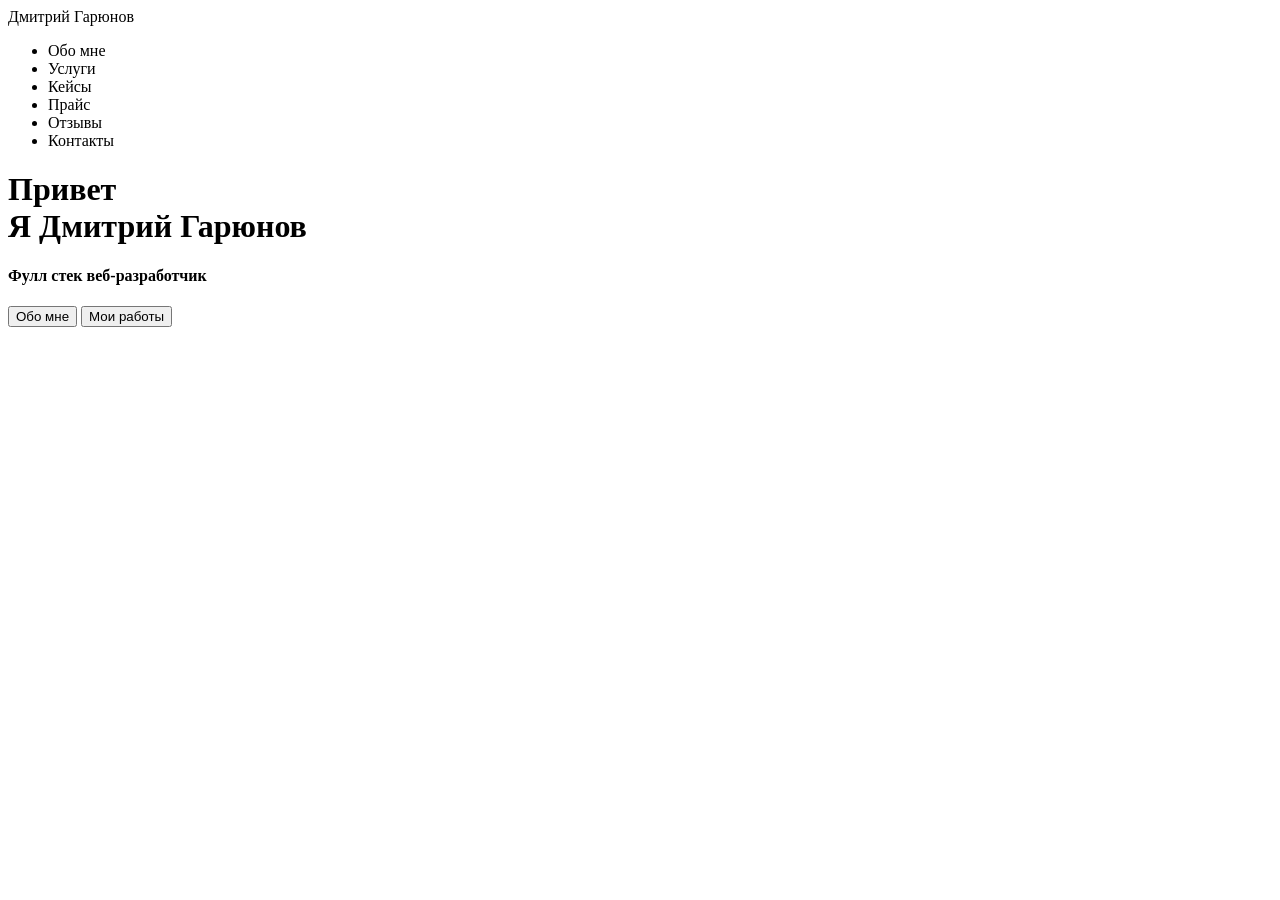
==== src/index.html @ 4cf5f54f "Загрузил проект" ====
<!DOCTYPE html>
<html lang="en">
<head>
	<meta charset="UTF-8">
	<meta name="viewport" content="width=device-width, initial-scale=1.0">
	<title>Дмитрий_Гарюнов</title>
</head>
<body>
	<header>
		<nav>
			<div class="logo">Дмитрий Гарюнов</div>
			<div class="menu">
				<ul>
					<li>Обо мне</li>
					<li>Услуги</li>
					<li>Кейсы</li>
					<li>Прайс</li>
					<li>Отзывы</li>
					<li>Контакты</li>

				</ul>
			</div>
		</nav>
	</header>
	<div class="main"><div class="title__container">
		<h1>Привет <br>Я Дмитрий Гарюнов</h1>
		<h4>Фулл стек веб-разработчик</h4>
		<input type="submit" value="Обо мне">
		<input type="submit" value="Мои работы">
	</div></div>




	<!-- <h1>Привет,мир!</h1>
	<h2>Привет,мир!</h2>
	<h3>Привет,мир!</h3>
	<h4>Привет,мир!</h4>
	<h5>Привет,мир!</h5>
	<h6>Привет,мир!</h6>

	<span>Привет,мир!</span>
	<span>Привет,мир!</span>

	<header>
		<nav></nav>
	</header>

	<footer></footer>

	<div></div>

	<p>Lorem ipsum dolor sit, amet consectetur adipisicing, elit. Deserunt obcaecati, reprehenderit! Quia blanditiis enim at harum ea nesciunt nemo! Odit!</p>

	<ul>
		<li>Элемент</li>
		<li>Элемент</li>
		<li>Элемент</li>
	</ul>

	<ol>
		<li>Элемент</li>
		<li>Элемент</li>
		<li>Элемент</li>
	</ol>

	<span>Lorem <b>ipsum</b> <em>dolor</em> <big>sit</big> amet, <small>consectetur</small> adipisicing, elit. <br>Ab, explicabo?</span>

	<a href="https://google.ru" target="blank">Ссылка</a>

	<img src="https://www.google.ru/logos/doodles/2021/galina-vishnevskayas-95th-birthday-6753651837109118.2-l.webp" alt="Изображение google">

	<table border="1" width="100%">
		<tr>
			<th>Значение 1</th>
			<th>Значение 2</th>
		</tr>
		<tr></tr>
		<tr></tr>
		<tr></tr>

	</table>
 -->
</body>
</html>
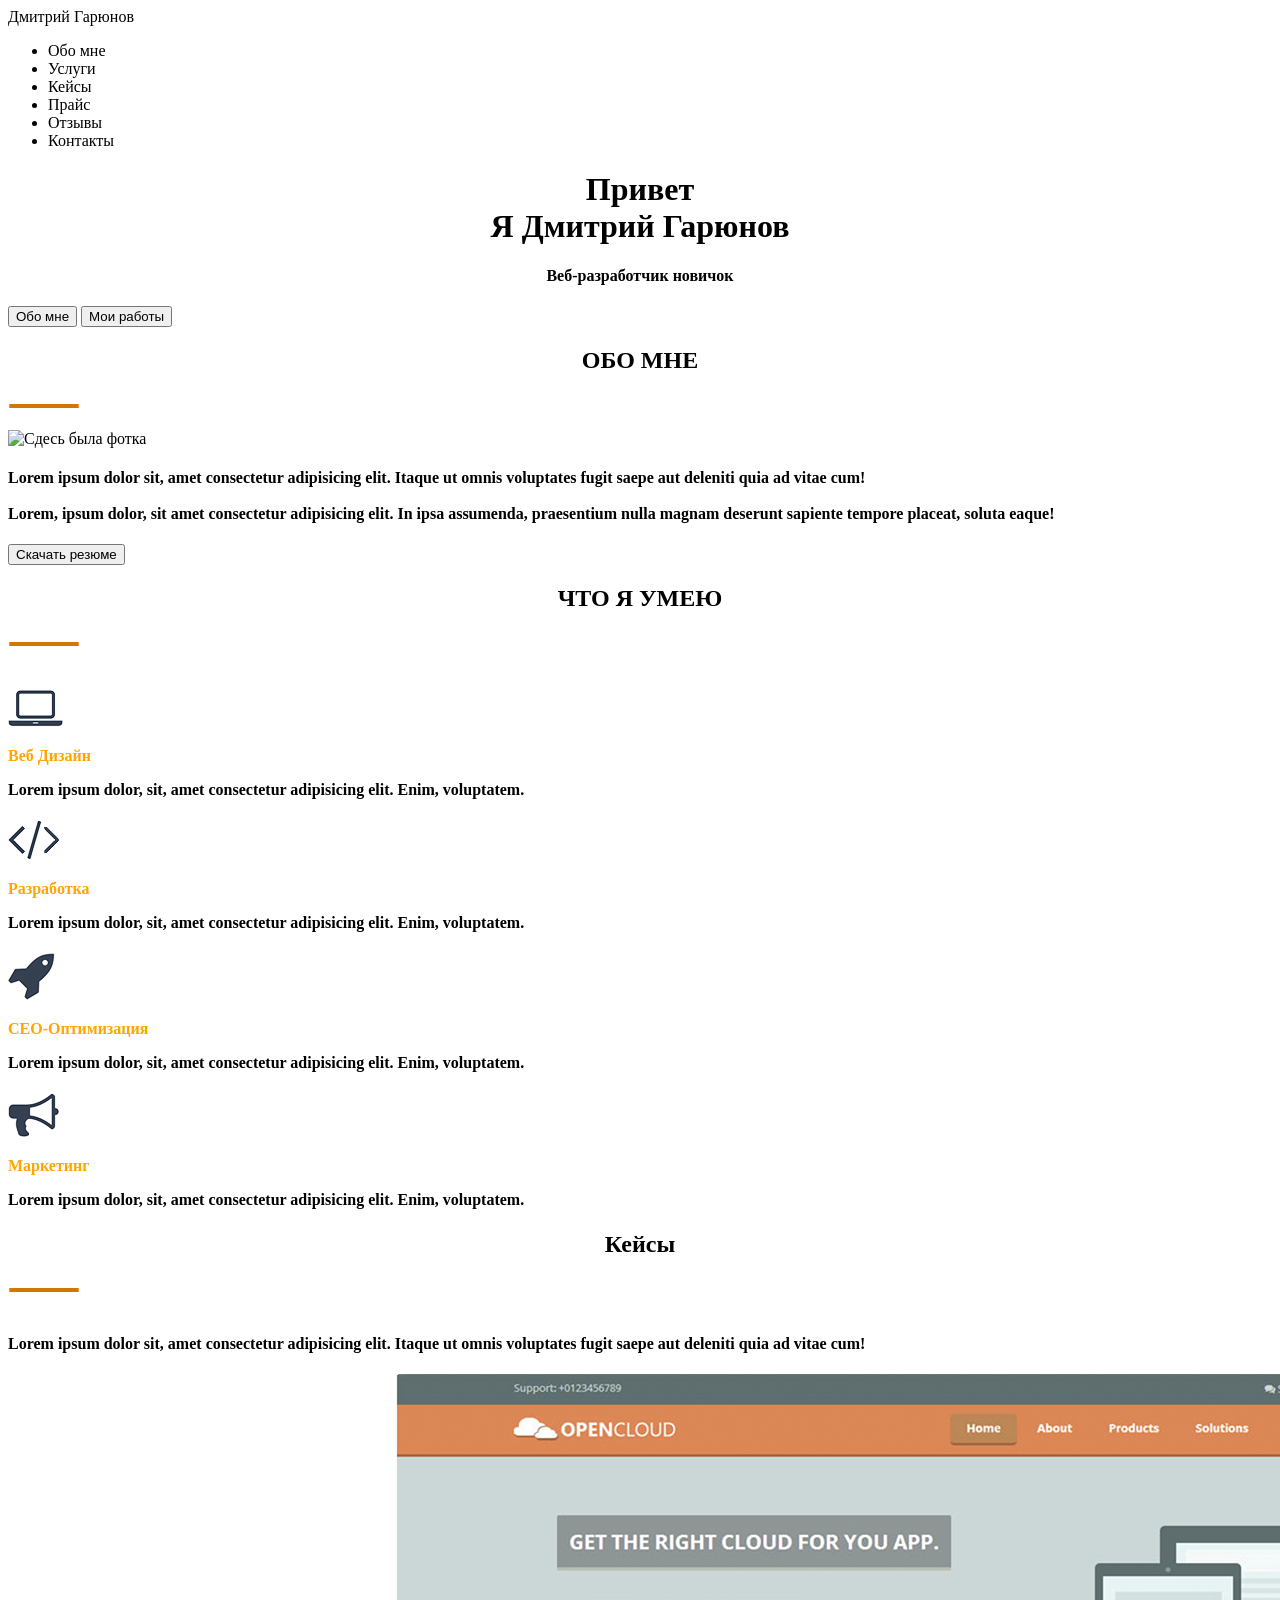
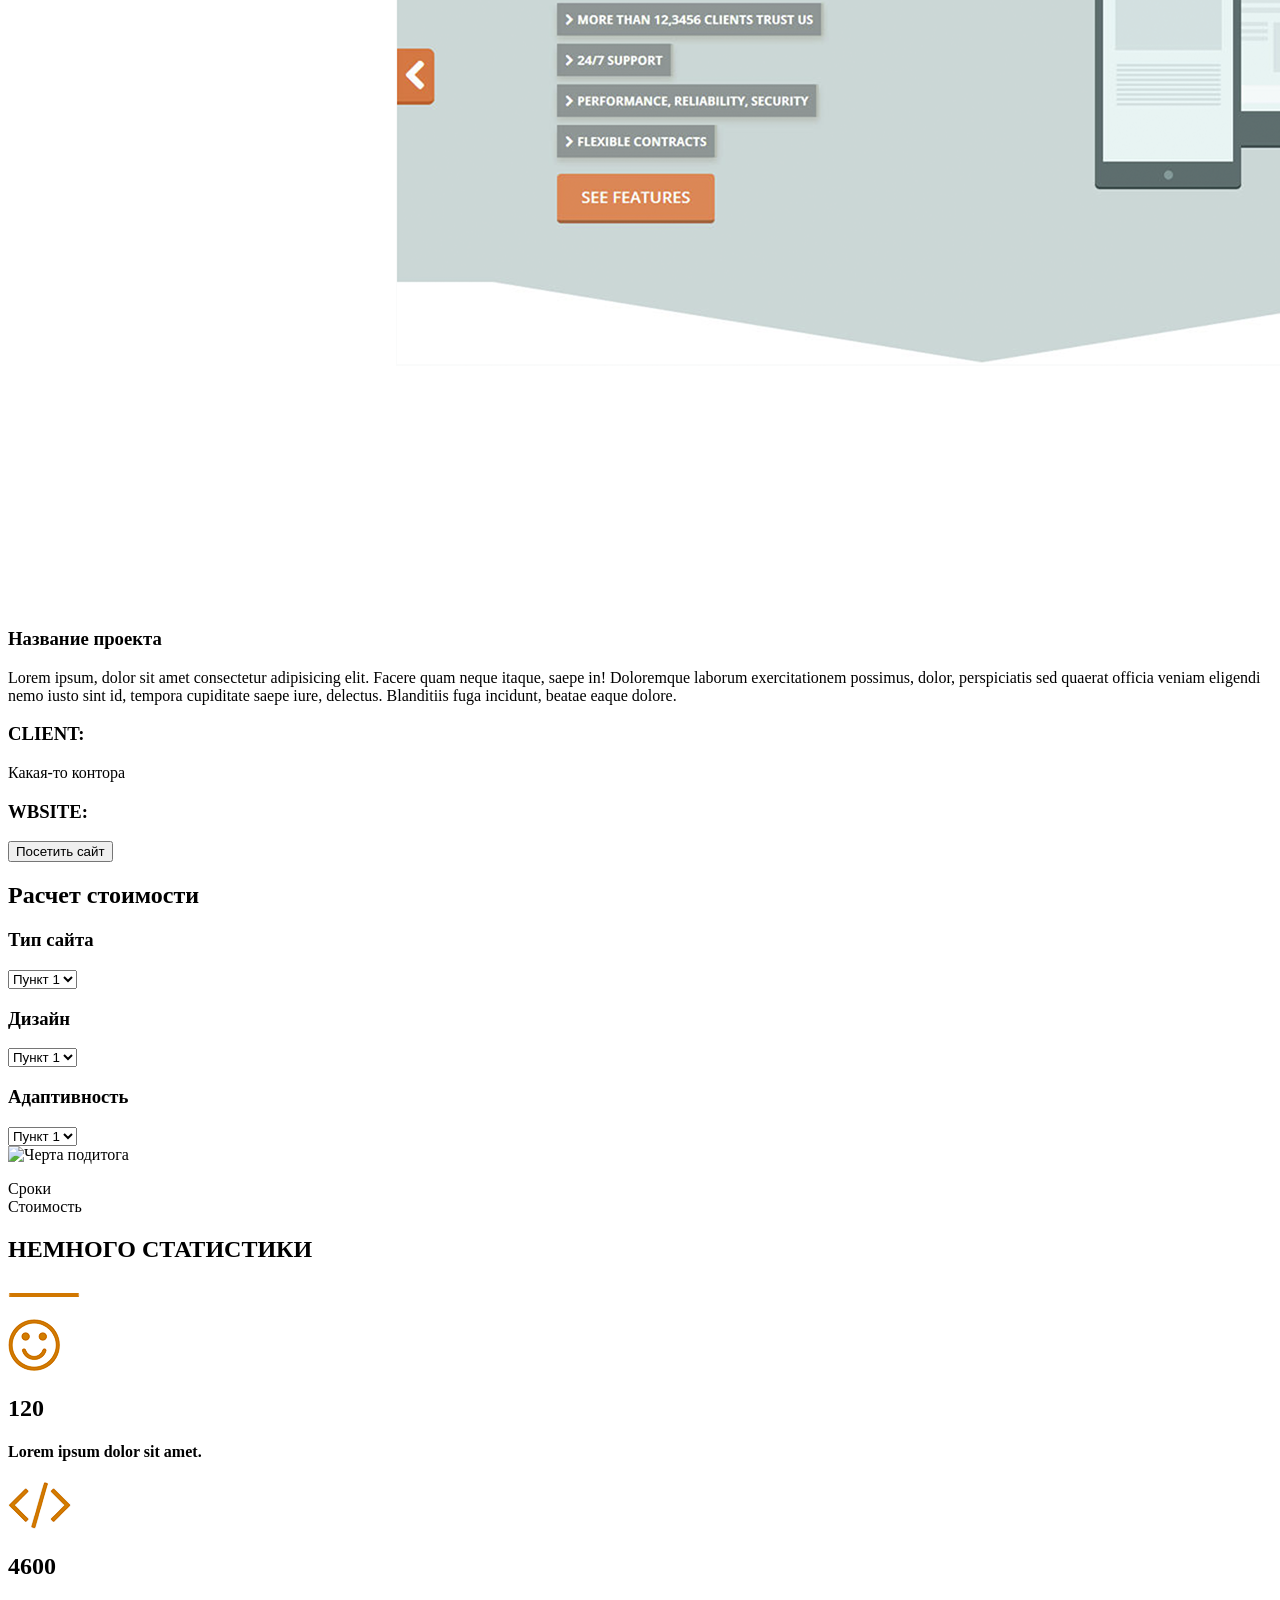
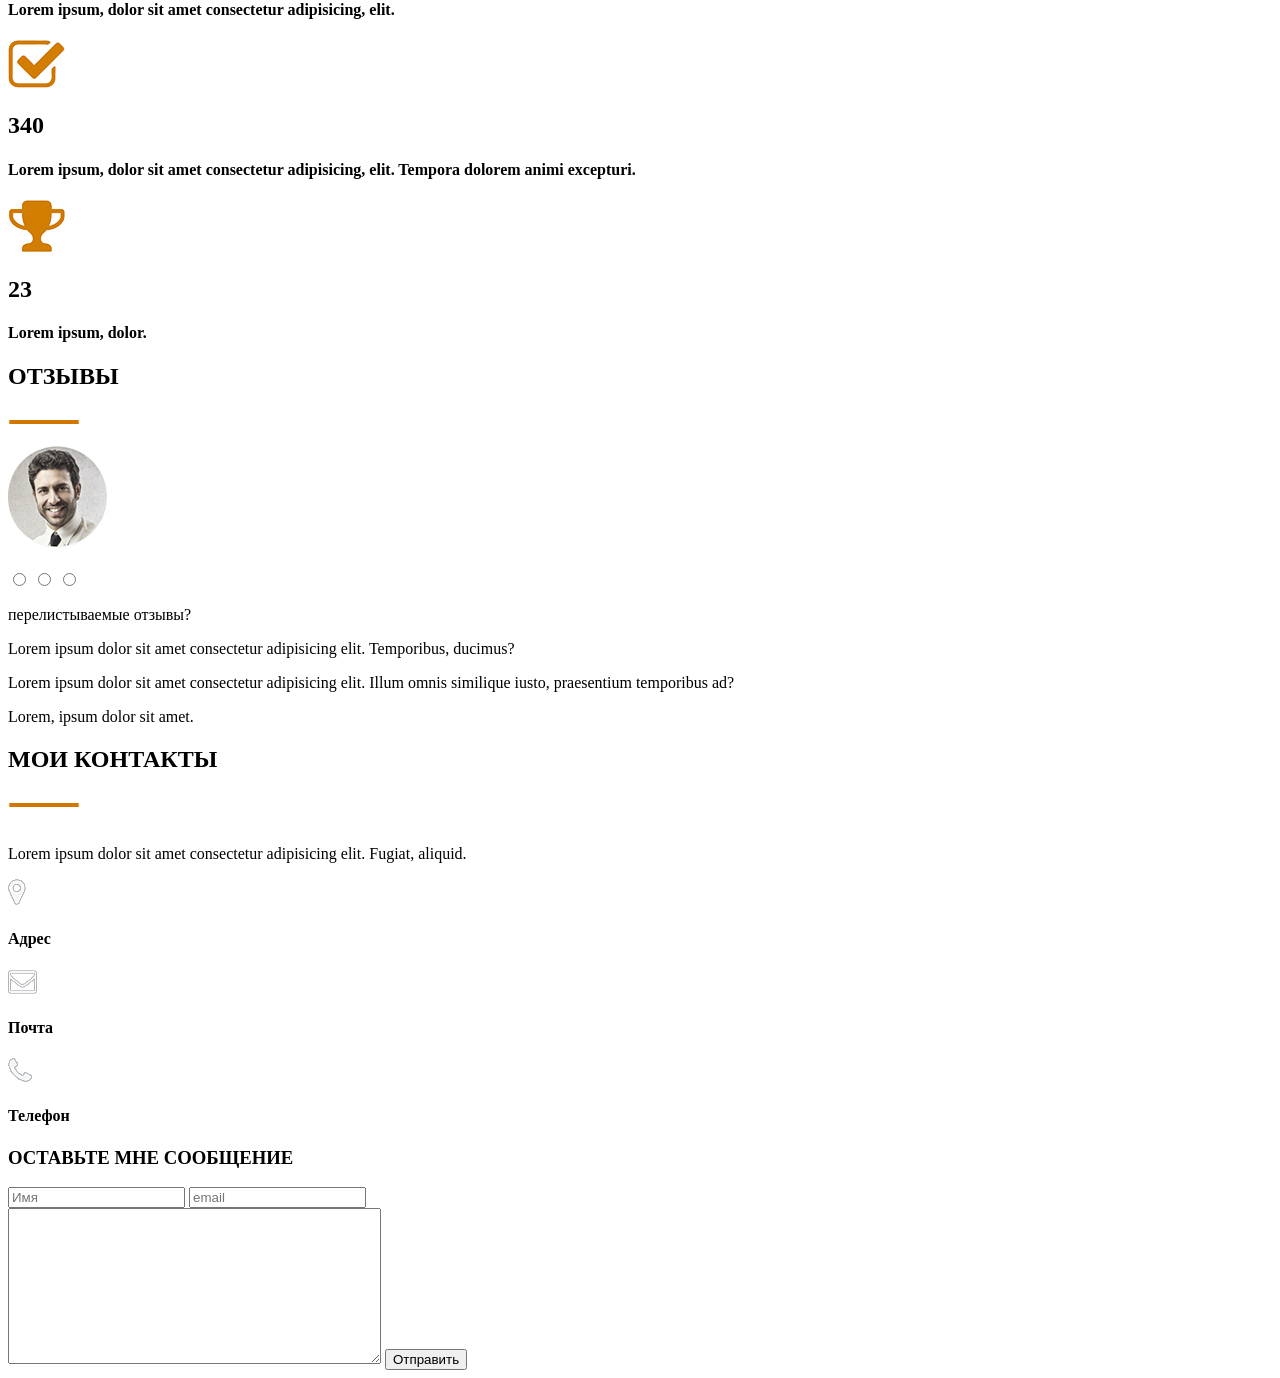
==== commit 2bef6f8b: "Добавил изображений Домашнее на проверку и работу над ошибками" ====
--- a/src/index.html
+++ b/src/index.html
@@ -4,8 +4,10 @@
 	<meta charset="UTF-8">
 	<meta name="viewport" content="width=device-width, initial-scale=1.0">
 	<title>Дмитрий_Гарюнов</title>
+
 </head>
 <body>
+
 	<header>
 		<nav>
 			<div class="logo">Дмитрий Гарюнов</div>
@@ -22,12 +24,139 @@
 			</div>
 		</nav>
 	</header>
-	<div class="main"><div class="title__container">
-		<h1>Привет <br>Я Дмитрий Гарюнов</h1>
-		<h4>Фулл стек веб-разработчик</h4>
+	<div class="main">
+		<div class="title__container">
+		<h1 align="center">Привет <br>Я Дмитрий Гарюнов</h1>
+		<h4 align="center">Веб-разработчик новичок</h4>
 		<input type="submit" value="Обо мне">
 		<input type="submit" value="Мои работы">
-	</div></div>
+		</div>
+	</div>
+		<div class="title__container">
+			<h2 align="center">ОБО МНЕ</h2>
+			<img src="img/Черта заголовка.png" alt="Черта заголовка была тут"><br><br>
+			<img src="https://lh3.googleusercontent.com/a-/AOh14Gib2hvYriZHEkrtSIHoOWxxLqS1s-O77g47edwD=s360-p-rw-no" alt="Сдесь была фотка"><br>
+			<h4>Lorem ipsum dolor sit, amet consectetur adipisicing elit. Itaque ut omnis voluptates fugit saepe aut deleniti quia ad vitae cum!<br><br>Lorem, ipsum dolor, sit amet consectetur adipisicing elit. In ipsa assumenda, praesentium nulla magnam deserunt sapiente tempore placeat, soluta eaque!</h4>
+			<input type="submit" value="Скачать резюме">
+		</div>
+		<div class="title__container">
+			<h2 align="center">ЧТО Я УМЕЮ</h2>
+			<img src="img/Черта заголовка.png" alt="Черта заголовка была тут"><br><br>
+			<h4><img src="img/ноут.png" alt="иконка ноута"><br>
+				<p style="color:orange">Веб Дизайн</p>
+				Lorem ipsum dolor, sit, amet consectetur adipisicing elit. Enim, voluptatem.
+			</h4>
+			<h4><img src="img/знак.png" alt="иконка знака"><br>
+				<p style="color:orange">Разработка</p>
+				Lorem ipsum dolor, sit, amet consectetur adipisicing elit. Enim, voluptatem.
+			</h4>
+			<h4><img src="img/ракета.png" alt="иконка ракеты"><br>
+				<p style="color:orange">СЕО-Оптимизация</p>
+				Lorem ipsum dolor, sit, amet consectetur adipisicing elit. Enim, voluptatem.
+			</h4>
+			<h4><img src="img/граммофон.png" alt="иконка граммофона"><br>
+				<p style="color:orange">Маркетинг</p>
+				Lorem ipsum dolor, sit, amet consectetur adipisicing elit. Enim, voluptatem.
+			</h4>
+		</div>
+		<div class="title__container">
+			<h2 align="center">Кейсы</h2>
+			<img src="img/Черта заголовка.png" alt="Черта заголовка была тут"><br><br>
+			<h4>Lorem ipsum dolor sit, amet consectetur adipisicing elit. Itaque ut omnis voluptates fugit saepe aut deleniti quia ad vitae cum!</h4>
+			<img src="img/фотка биг.png" alt="Сдесь была фотка">
+			<h3>Название проекта</h3>
+			<p>Lorem ipsum, dolor sit amet consectetur adipisicing elit. Facere quam neque itaque, saepe in! Doloremque laborum exercitationem possimus, dolor, perspiciatis sed quaerat officia veniam eligendi nemo iusto sint id, tempora cupiditate saepe iure, delectus. Blanditiis fuga incidunt, beatae eaque dolore.</p>
+			<h3>CLIENT:</h3>
+			<p>Какая-то контора</p>
+			<h3>WBSITE:</h3>
+			<a href="http://www.somedomain.com" target="_blank"><input type="submit" value="Посетить сайт"></a><br>
+		</div>
+			<div class="price"><h2>Расчет стоимости</h2>
+				<div class="type">
+					<h3>Тип сайта</h3>
+					<select name="list1" id="list">
+						<option value="opt1">Пункт 1</option>
+						<option value="opt2">Пункт 2</option>
+						<option value="opt3">Пункт 3</option>
+						<option value="opt4">Пункт 4</option>
+					</select></div>
+				<div class="design">
+					<h3>Дизайн</h3>
+					<select name="list2" id="list">
+						<option value="opt1">Пункт 1</option>
+						<option value="opt2">Пункт 2</option>
+						<option value="opt3">Пункт 3</option>
+						<option value="opt4">Пункт 4</option>
+					</select></div>
+				<div class="adaptive">
+					<h3>Адаптивность</h3>
+					<select name="list3" id="list">
+						<option value="opt1">Пункт 1</option>
+						<option value="opt2">Пункт 2</option>
+						<option value="opt3">Пункт 3</option>
+						<option value="opt4">Пункт 4</option>
+					</select></div>
+			</div>
+					<img src="img/Линия подитога.png" alt="Черта подитога"><br>
+				<div class="total"><p>Сроки<br>Стоимость</p></div>
+			<div class="statistics"><h2>НЕМНОГО СТАТИСТИКИ</h2>
+				<img src="img/Черта заголовка.png" alt="Черта заголовка была тут"><br><br>
+				<div class="statistics-container">
+					<img src="img/смайл.png" alt="иконка смайл"><br>
+					<h2>120</h2>
+					<h4>Lorem ipsum dolor sit amet.</h4>
+			
+					<img src="img/скобки.png" alt="иконка скобки"><br>
+					<h2>4600</h2>
+					<h4>Lorem ipsum, dolor sit amet consectetur adipisicing, elit.</h4>
+			
+					<img src="img/галочка.png" alt="иконка галочка"><br>
+					<h2>340</h2>
+					<h4>Lorem ipsum, dolor sit amet consectetur adipisicing, elit. Tempora dolorem animi excepturi.</h4>
+			
+					<img src="img/кубок.png" alt="иконка кубок"><br>
+					<h2>23</h2>
+					<h4>Lorem ipsum, dolor.</h4>
+				</div>
+			</div>
+			<div class="reviews"><h2>ОТЗЫВЫ</h2>
+				<img src="img/Черта заголовка.png" alt="Черта заголовка была тут"><br><br>
+				<img src="img/фотка2.png" alt="фотка сюда"><br><br>
+				<div class="reviews-container">
+					
+					<input type="radio" name="reviews" id="1">
+					<input type="radio" name="reviews" id="2">
+					<input type="radio" name="reviews" id="3">
+					<P>перелистываемые отзывы?</P>
+					<p id="1">Lorem ipsum dolor sit amet consectetur adipisicing elit. Temporibus, ducimus?</p>
+					<p id="2">Lorem ipsum dolor sit amet consectetur adipisicing elit. Illum omnis similique iusto, praesentium temporibus ad?</p>
+					<p id="3">Lorem, ipsum dolor sit amet.</p>
+				</div>
+			</div>
+			<div class="contacts"><h2>МОИ КОНТАКТЫ</h2>
+				<img src="img/Черта заголовка.png" alt="Черта заголовка была тут"><br><br>
+				<p>Lorem ipsum dolor sit amet consectetur adipisicing elit. Fugiat, aliquid.</p>
+				<div class="contacts-container">
+					<img src="img/гео.png" alt="иконка гео"><br>
+					<h4>Адрес</h4>
+			
+					<img src="img/конверт.png" alt="иконка конверт"><br>
+					<h4>Почта</h4>
+			
+					<img src="img/труба.png" alt="иконка труба"><br>
+					<h4>Телефон</h4>
+				</div>
+				<div class="contacts-message"><h3>ОСТАВЬТЕ МНЕ СООБЩЕНИЕ</h3>
+					<input type="text" name="name" value="" placeholder="Имя">
+					<input type="text" name="email" value="" placeholder="email"><br>
+					<textarea name="message" id="1" cols="44" rows="10">
+					</textarea>
+					<input type="reset" value="Отправить">
+				</div>
+			</div>
+		
+	
+
 
 
 
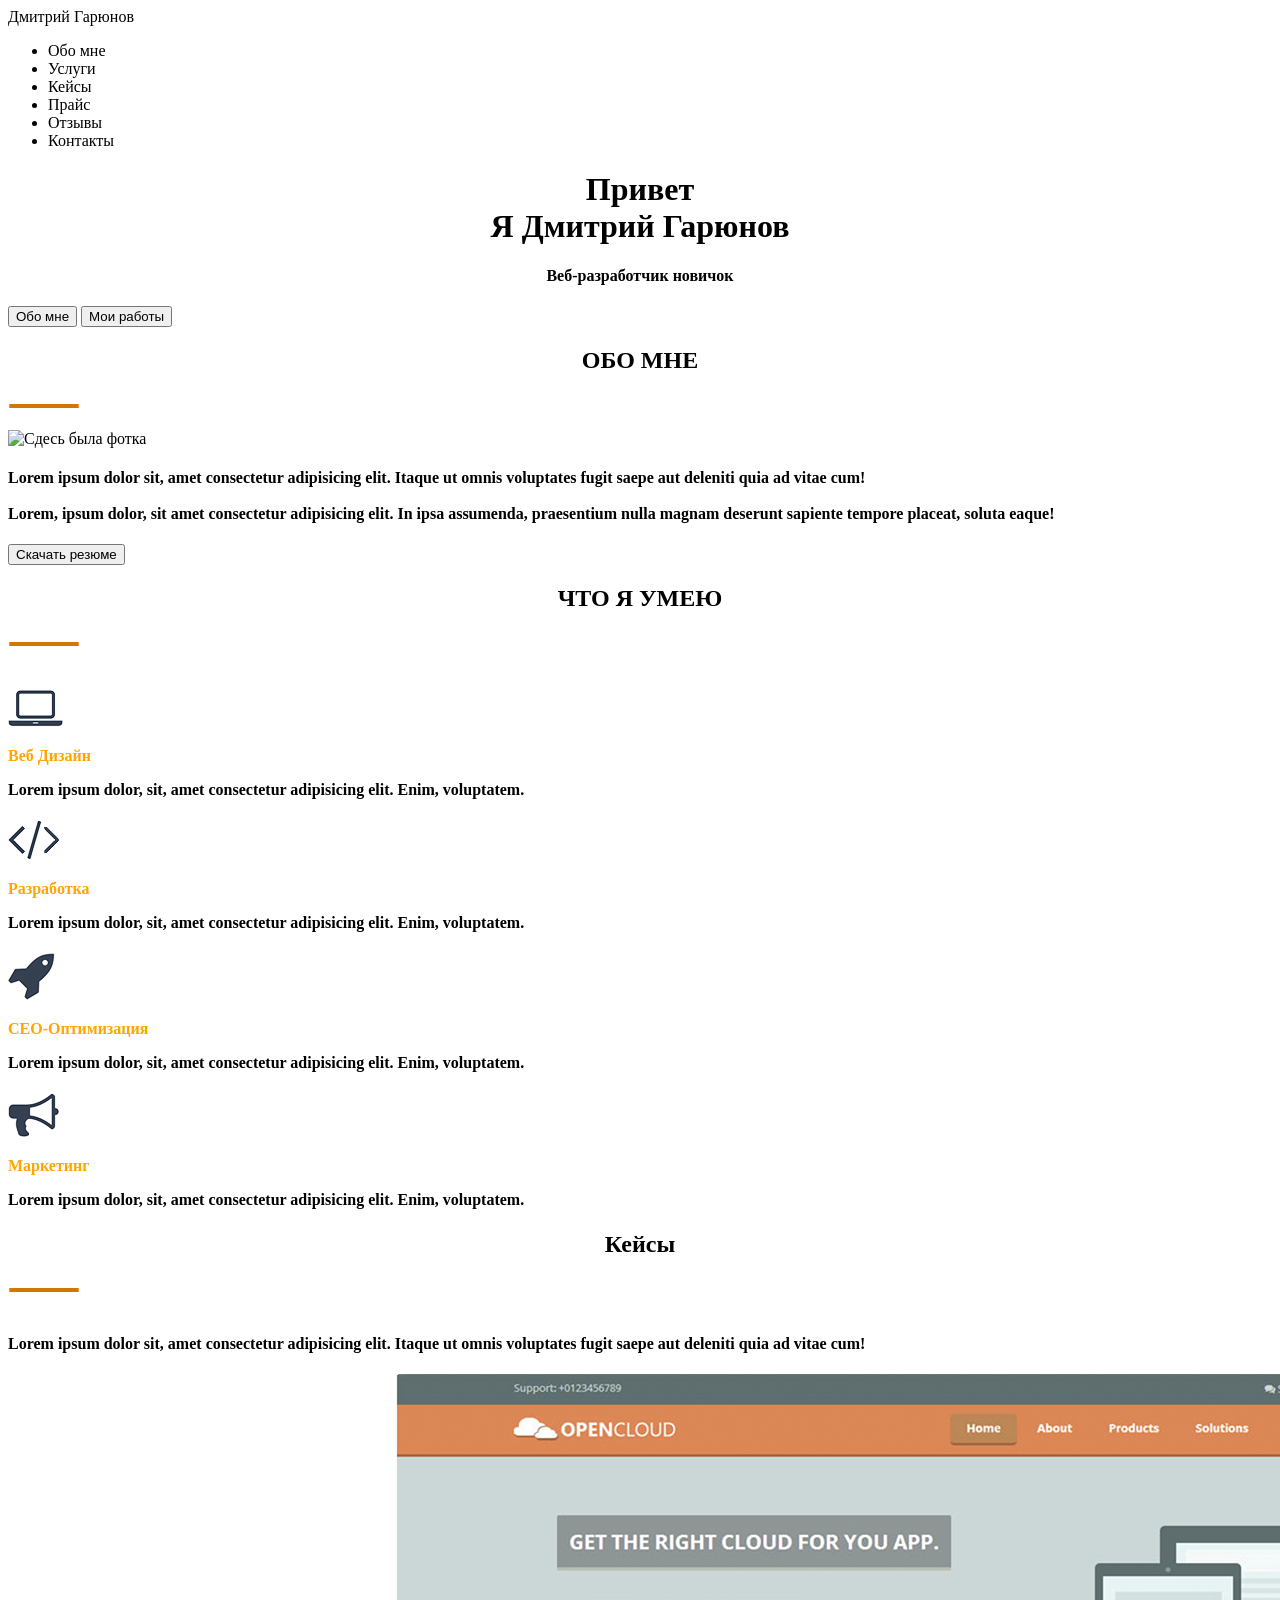
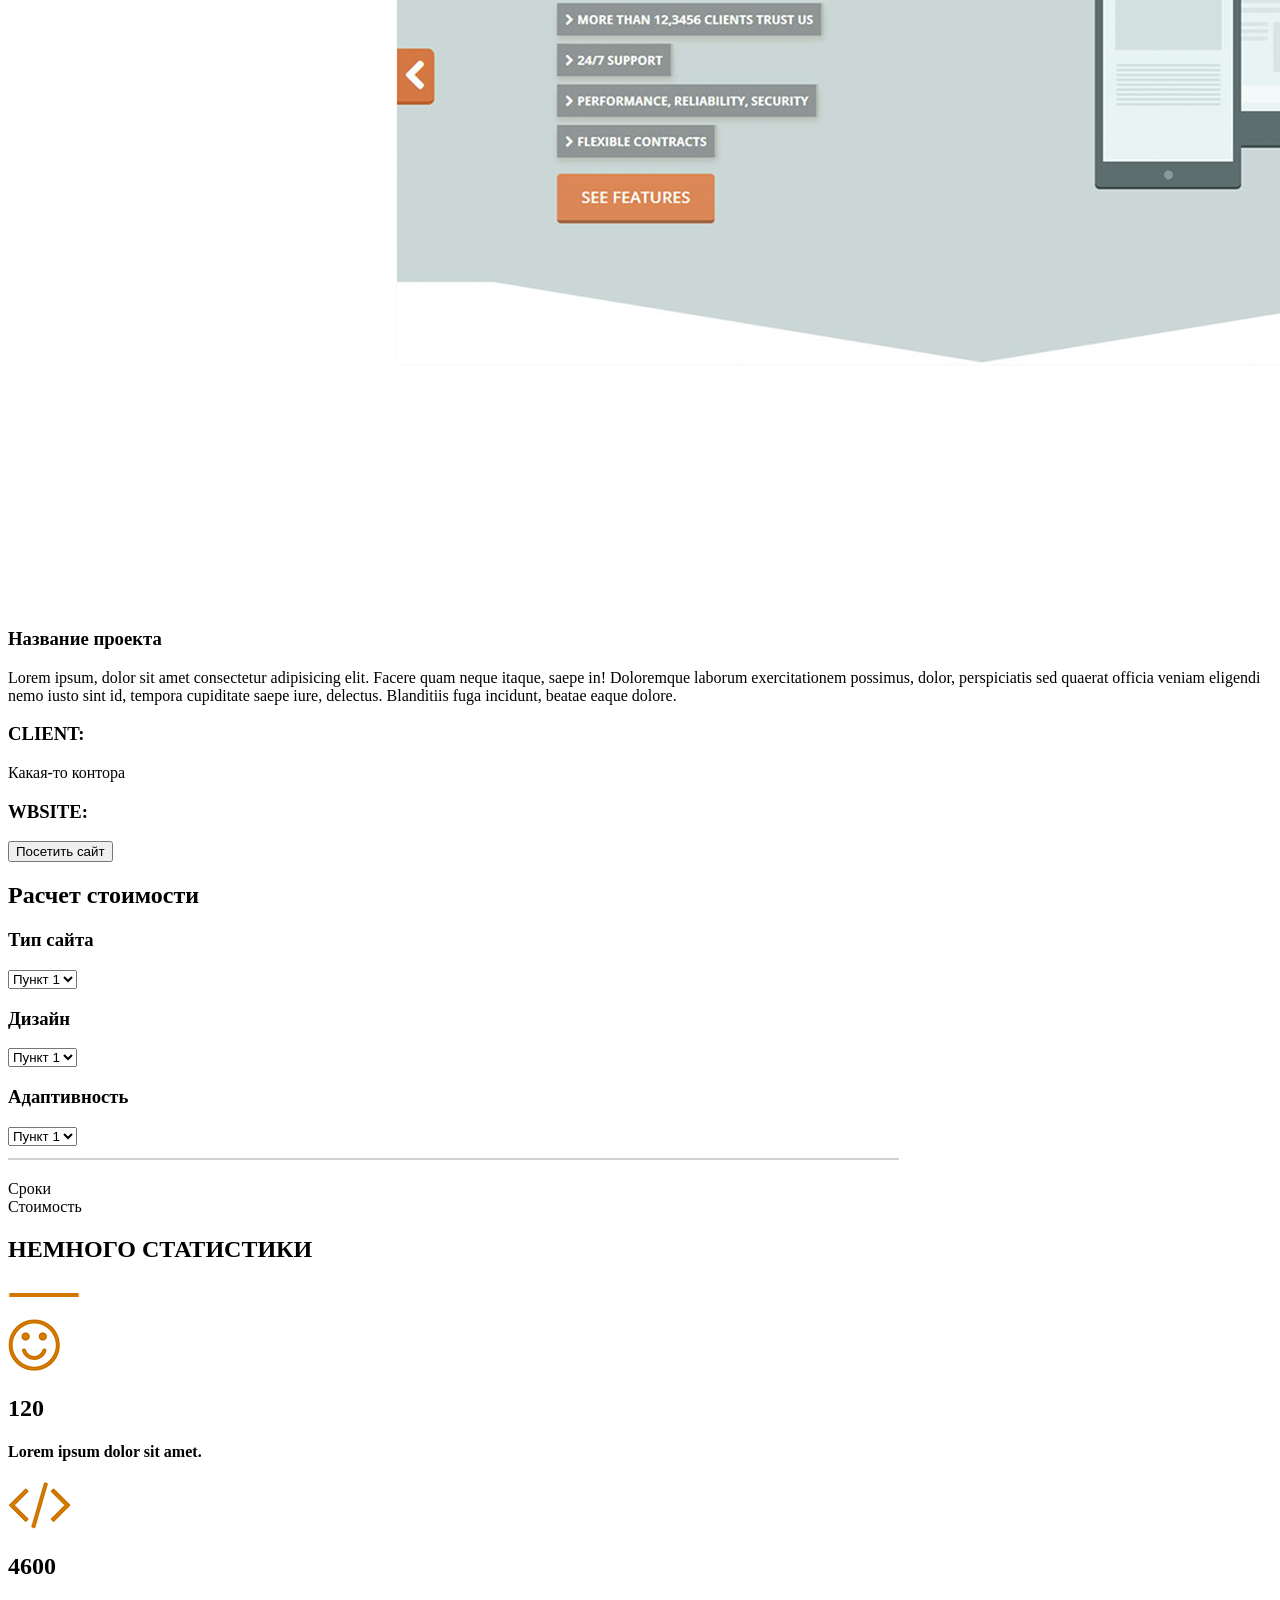
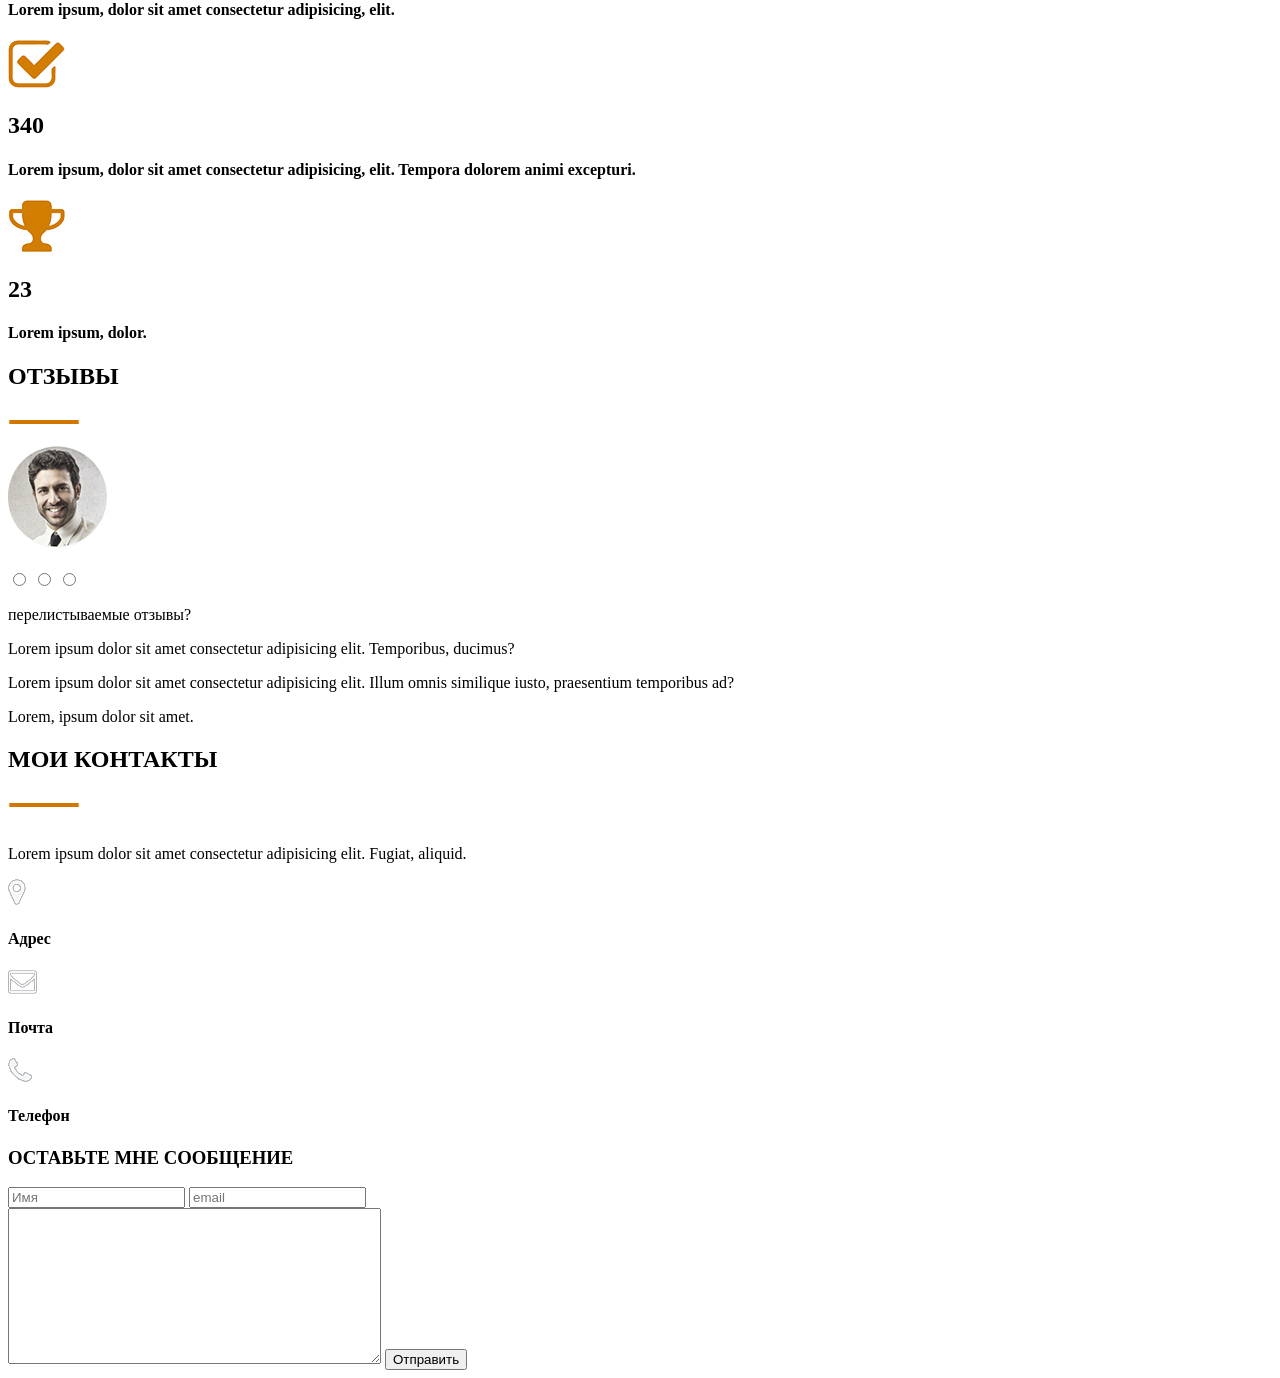
==== commit a97f0a5a: "коррекция" ====
--- a/src/index.html
+++ b/src/index.html
@@ -97,7 +97,7 @@
 						<option value="opt4">Пункт 4</option>
 					</select></div>
 			</div>
-					<img src="img/Линия подитога.png" alt="Черта подитога"><br>
+					<img src="img/линия подитога.png" alt="Черта подитога"><br>
 				<div class="total"><p>Сроки<br>Стоимость</p></div>
 			<div class="statistics"><h2>НЕМНОГО СТАТИСТИКИ</h2>
 				<img src="img/Черта заголовка.png" alt="Черта заголовка была тут"><br><br>
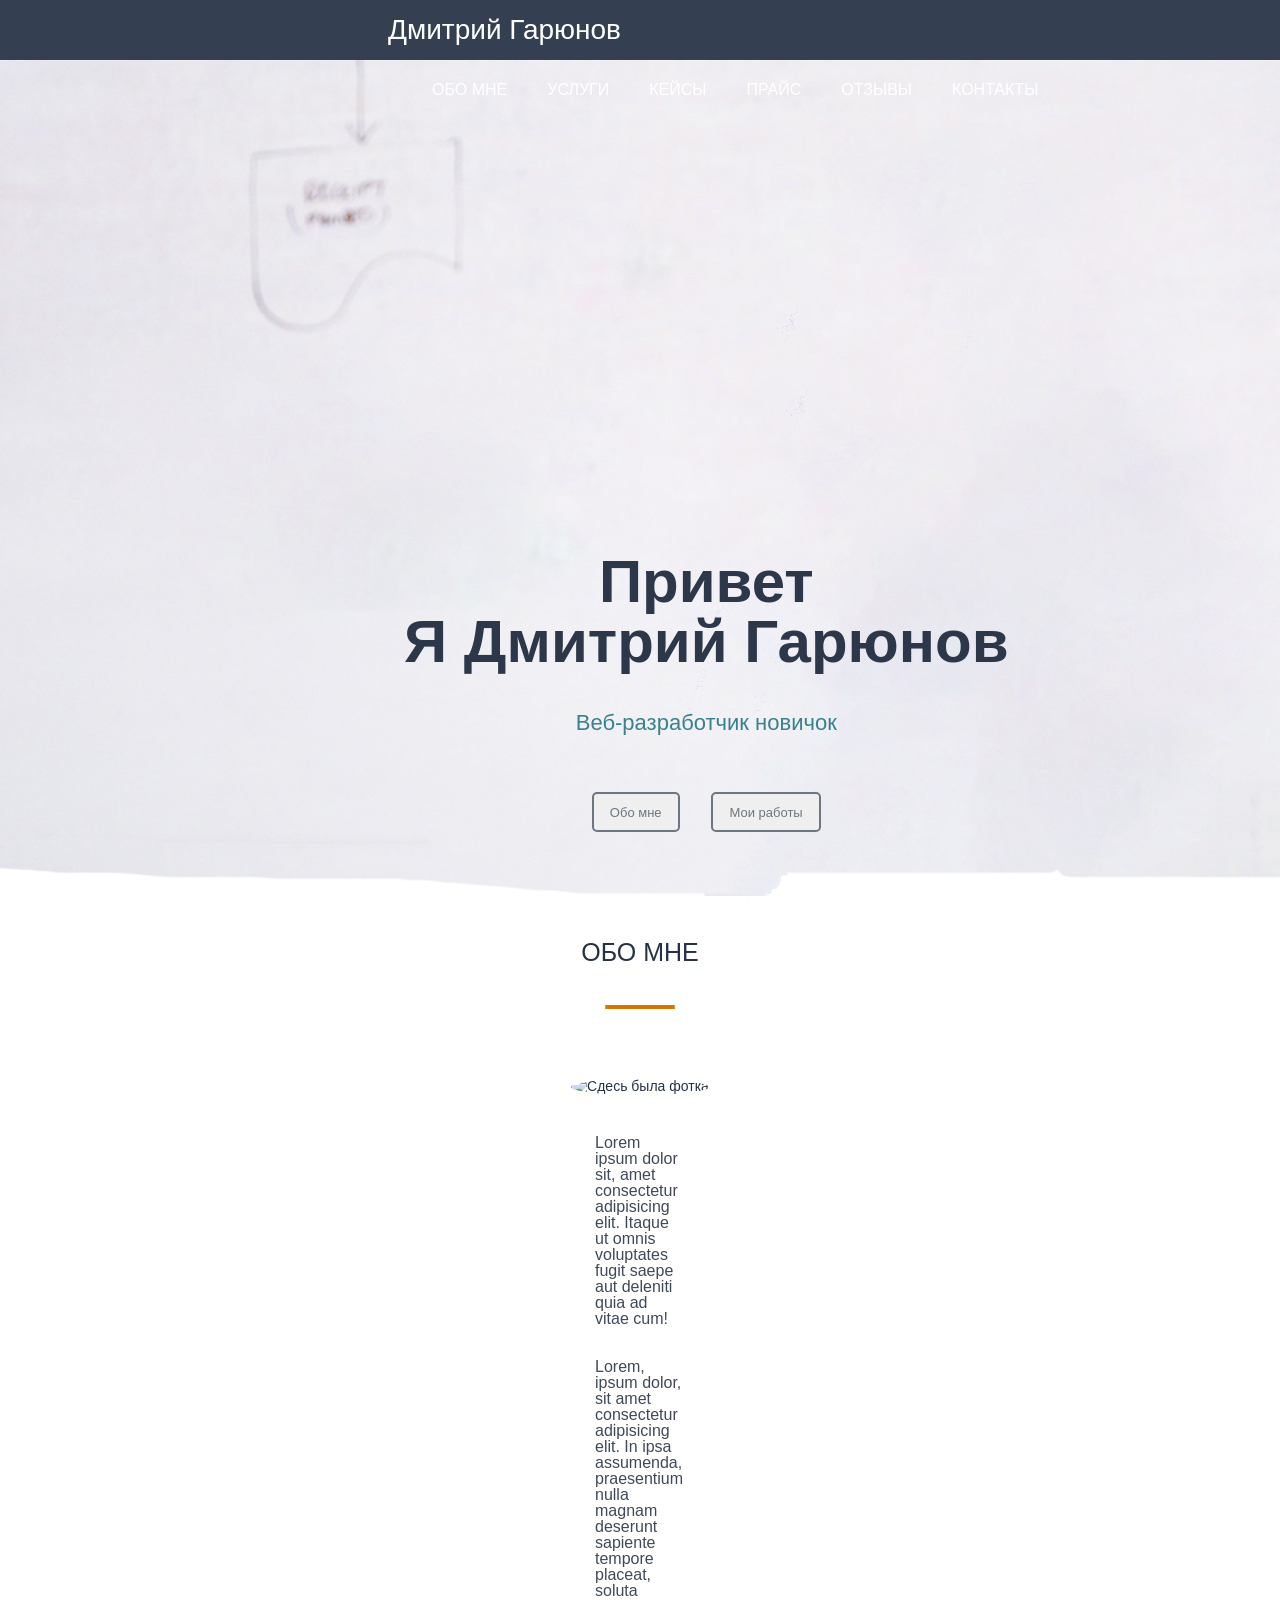
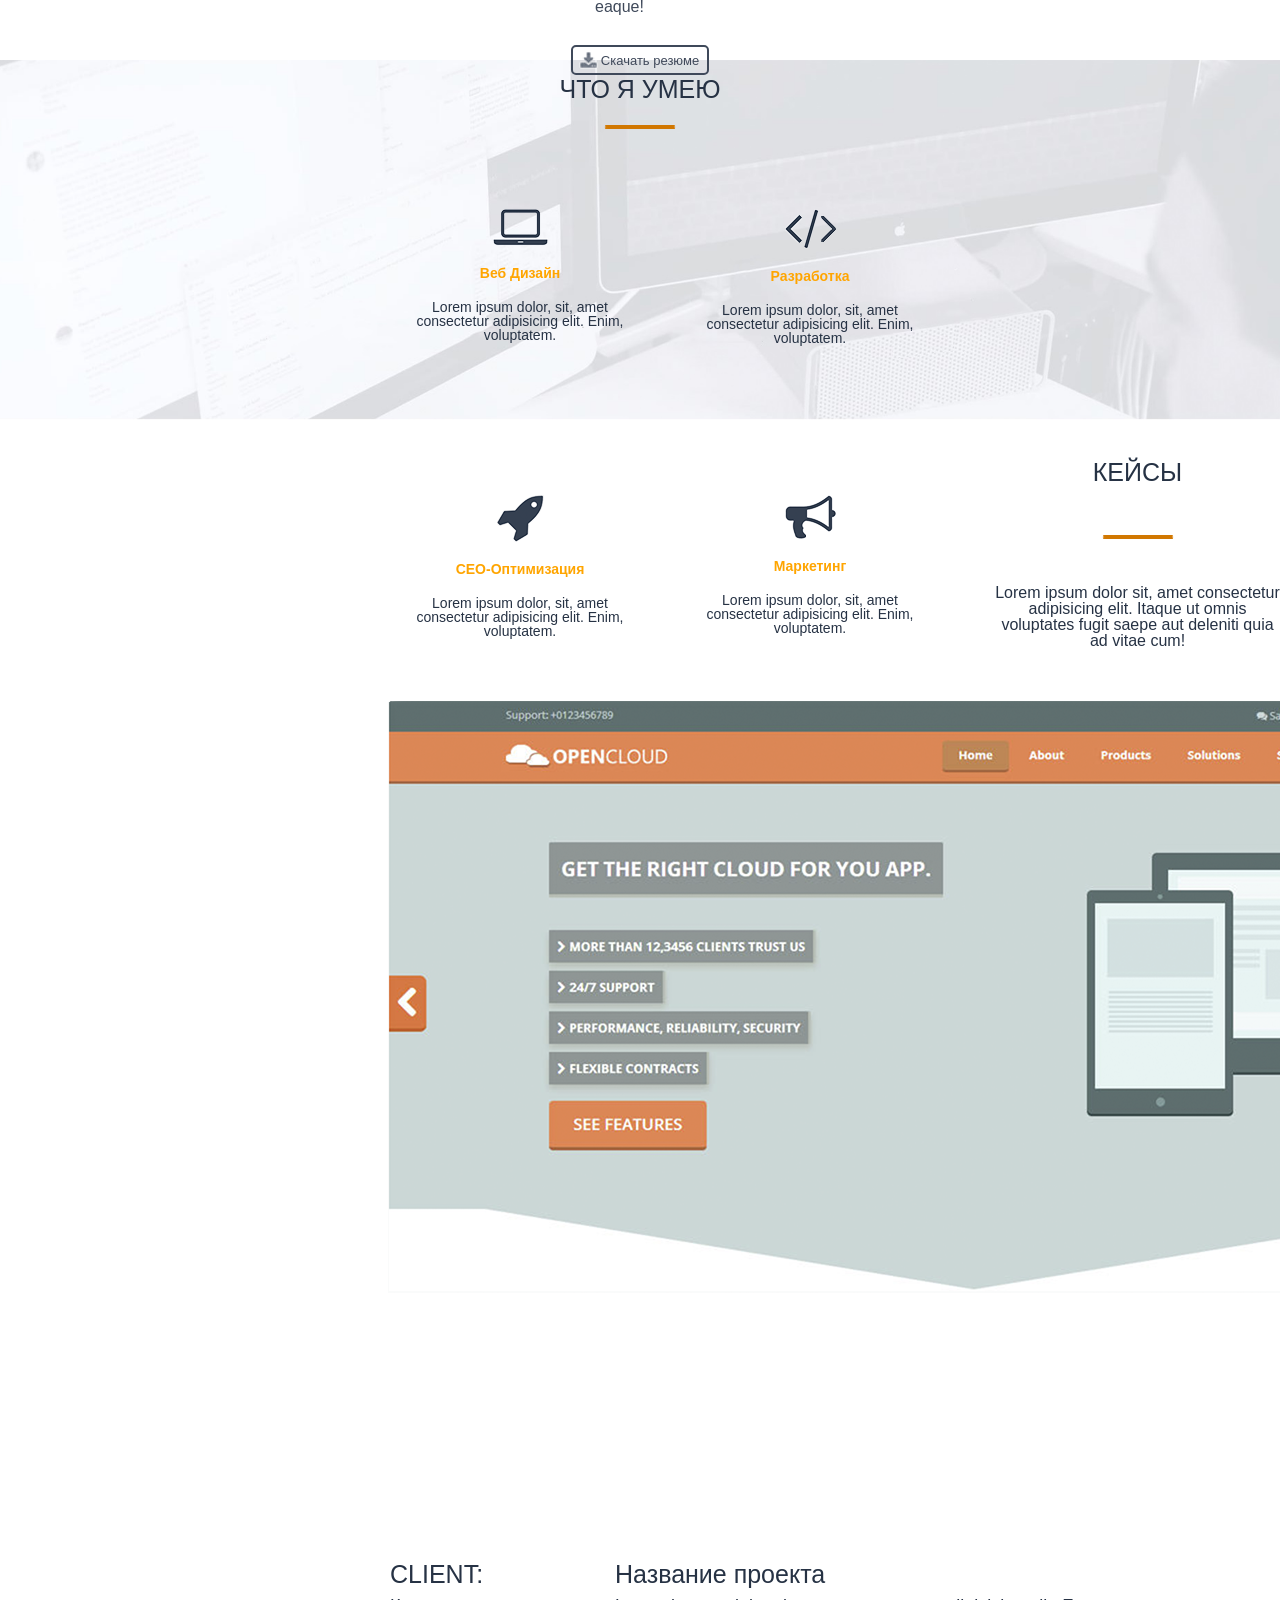
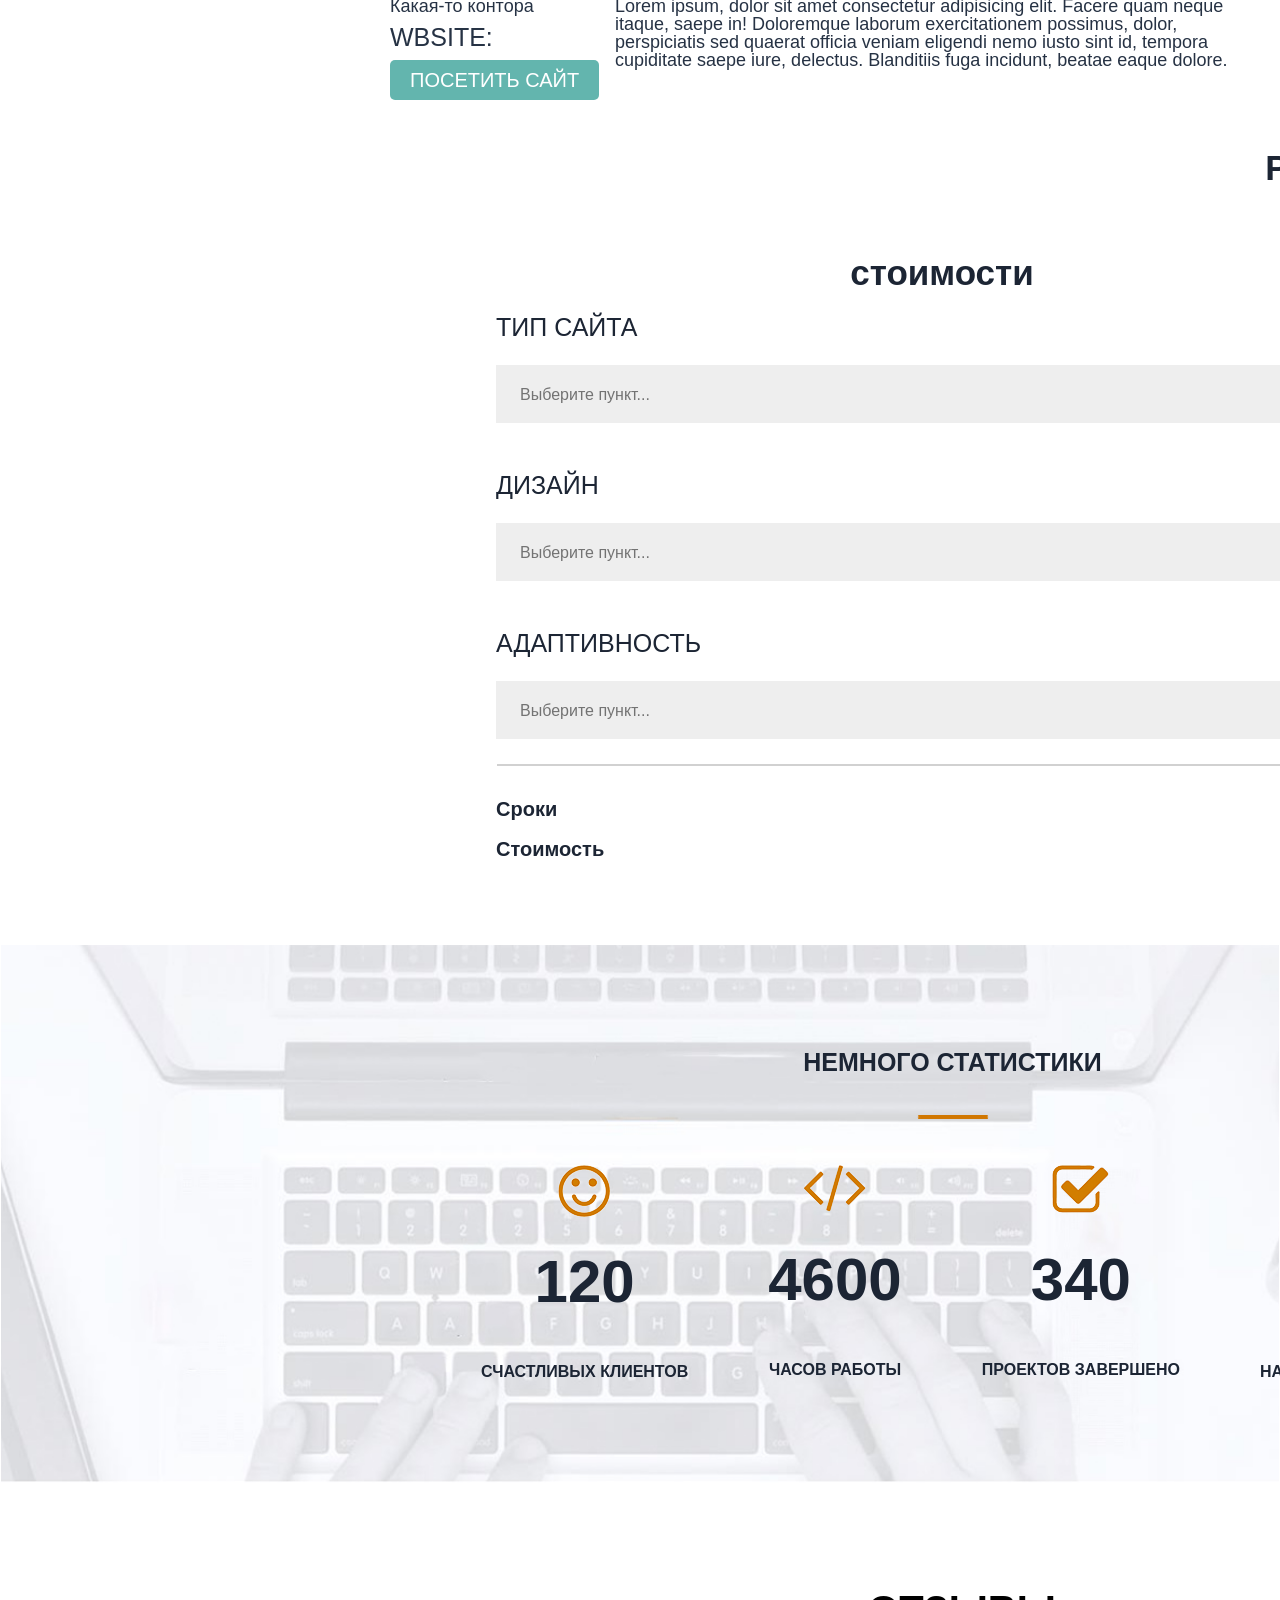
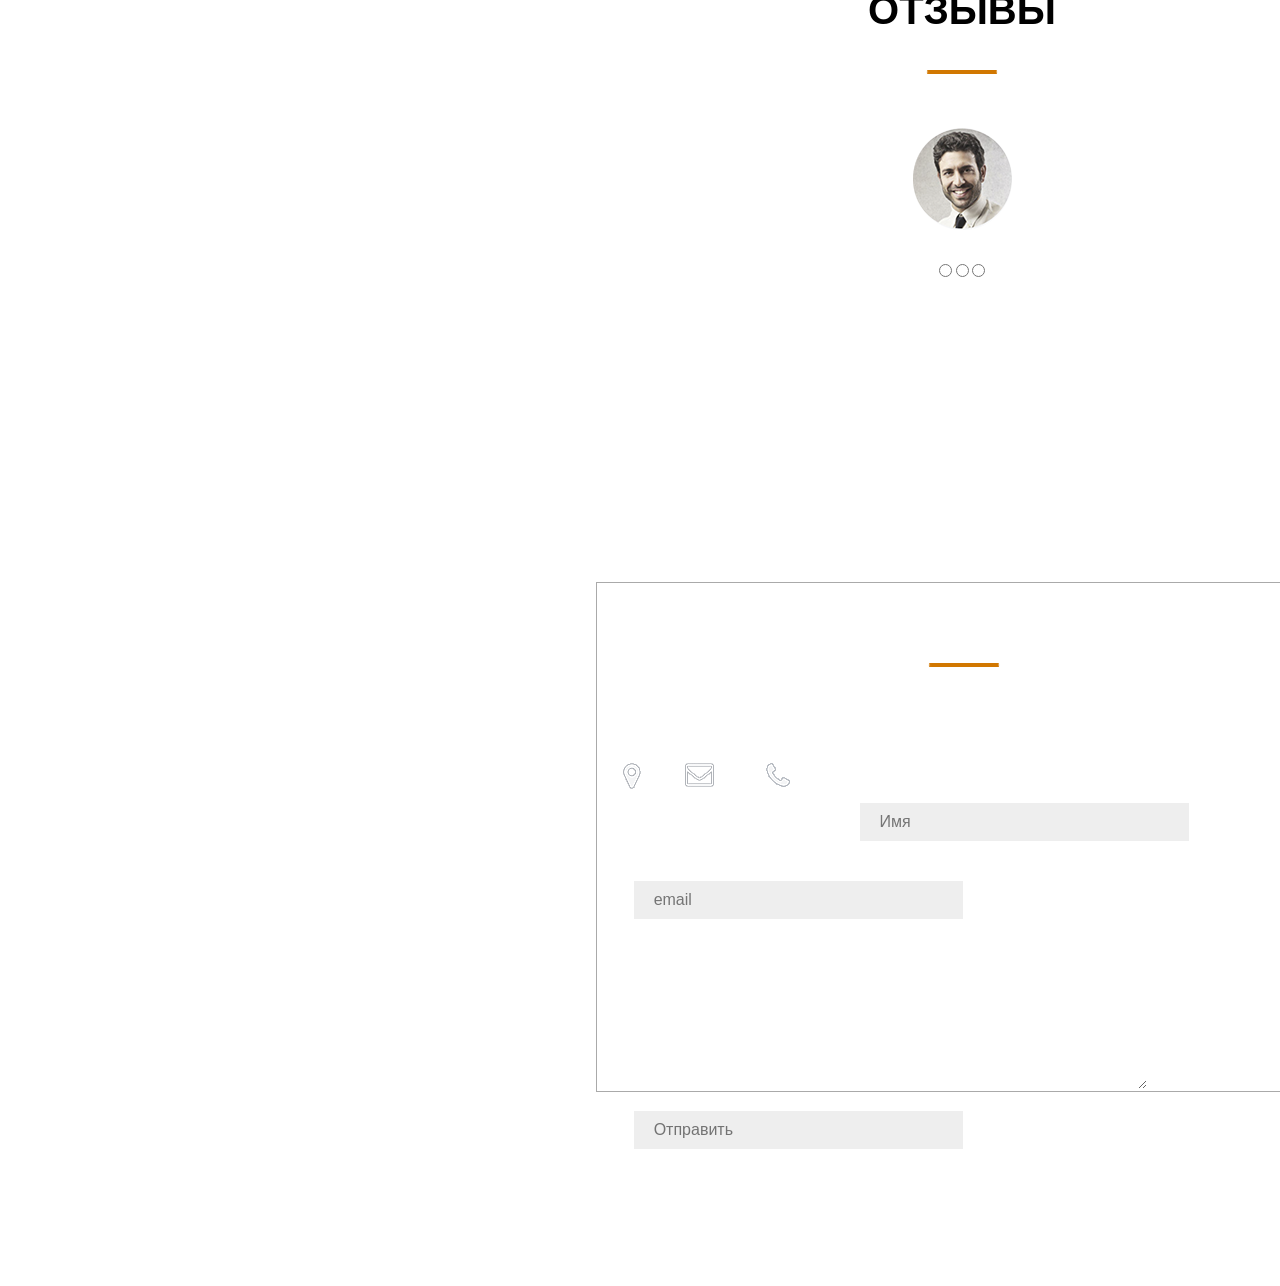
==== commit 6b133771: "3-4 уроки Выполнена стилизация, переключаемые отзывы" ====
--- a/src/index.html
+++ b/src/index.html
@@ -4,10 +4,11 @@
 	<meta charset="UTF-8">
 	<meta name="viewport" content="width=device-width, initial-scale=1.0">
 	<title>Дмитрий_Гарюнов</title>
+	<link rel="stylesheet" type="text/css" href="css/reset.css">
+	<link rel="stylesheet" type="text/css" href="css/style.css">
 
 </head>
 <body>
-
 	<header>
 		<nav>
 			<div class="logo">Дмитрий Гарюнов</div>
@@ -24,57 +25,69 @@
 			</div>
 		</nav>
 	</header>
-	<div class="main">
-		<div class="title__container">
-		<h1 align="center">Привет <br>Я Дмитрий Гарюнов</h1>
-		<h4 align="center">Веб-разработчик новичок</h4>
+	<div class="main"><div class="title__container">
+		<h1>Привет <br>Я Дмитрий Гарюнов</h1>
+		<h4>Веб-разработчик новичок</h4>
 		<input type="submit" value="Обо мне">
 		<input type="submit" value="Мои работы">
 		</div>
 	</div>
-		<div class="title__container">
-			<h2 align="center">ОБО МНЕ</h2>
-			<img src="img/Черта заголовка.png" alt="Черта заголовка была тут"><br><br>
-			<img src="https://lh3.googleusercontent.com/a-/AOh14Gib2hvYriZHEkrtSIHoOWxxLqS1s-O77g47edwD=s360-p-rw-no" alt="Сдесь была фотка"><br>
-			<h4>Lorem ipsum dolor sit, amet consectetur adipisicing elit. Itaque ut omnis voluptates fugit saepe aut deleniti quia ad vitae cum!<br><br>Lorem, ipsum dolor, sit amet consectetur adipisicing elit. In ipsa assumenda, praesentium nulla magnam deserunt sapiente tempore placeat, soluta eaque!</h4>
+	<div class="about">
+			<h2>ОБО МНЕ</h2>
+			<img src="img/Черта заголовка.png" alt="Черта заголовка была тут">
+			<div class="about-img"><img src="https://lh3.googleusercontent.com/a-/AOh14Gib2hvYriZHEkrtSIHoOWxxLqS1s-O77g47edwD=s360-p-rw-no" alt="Сдесь была фотка"></div>
+			<h4>Lorem ipsum dolor sit, amet consectetur adipisicing elit. Itaque ut omnis voluptates fugit saepe aut deleniti quia ad vitae cum!<br><br><br>Lorem, ipsum dolor, sit amet consectetur adipisicing elit. In ipsa assumenda, praesentium nulla magnam deserunt sapiente tempore placeat, soluta eaque!</h4>
 			<input type="submit" value="Скачать резюме">
-		</div>
-		<div class="title__container">
-			<h2 align="center">ЧТО Я УМЕЮ</h2>
-			<img src="img/Черта заголовка.png" alt="Черта заголовка была тут"><br><br>
-			<h4><img src="img/ноут.png" alt="иконка ноута"><br>
+	</div>
+	<div class="skills">
+			<div class="skills-main"><h2>ЧТО Я УМЕЮ</h2>
+			<img src="img/Черта заголовка.png" alt="Черта заголовка была тут">
+			<div class="skills-box">
+				<ul>
+				<li><img src="img/ноут.png" alt="иконка ноута"><br>
 				<p style="color:orange">Веб Дизайн</p>
 				Lorem ipsum dolor, sit, amet consectetur adipisicing elit. Enim, voluptatem.
-			</h4>
-			<h4><img src="img/знак.png" alt="иконка знака"><br>
+				</li>
+
+				<li><img src="img/знак.png" alt="иконка знака"><br>
 				<p style="color:orange">Разработка</p>
 				Lorem ipsum dolor, sit, amet consectetur adipisicing elit. Enim, voluptatem.
-			</h4>
-			<h4><img src="img/ракета.png" alt="иконка ракеты"><br>
+				</li>
+
+				<li><img src="img/ракета.png" alt="иконка ракеты"><br>
 				<p style="color:orange">СЕО-Оптимизация</p>
 				Lorem ipsum dolor, sit, amet consectetur adipisicing elit. Enim, voluptatem.
-			</h4>
-			<h4><img src="img/граммофон.png" alt="иконка граммофона"><br>
+				</li>
+
+				<li><img src="img/граммофон.png" alt="иконка граммофона"><br>
 				<p style="color:orange">Маркетинг</p>
 				Lorem ipsum dolor, sit, amet consectetur adipisicing elit. Enim, voluptatem.
-			</h4>
-		</div>
-		<div class="title__container">
-			<h2 align="center">Кейсы</h2>
+				</li>
+				</ul>
+			</div>
+			</div>
+	</div>
+		<div class="box">
+			<h2 align="center">Кейсы</h2><br><br>
 			<img src="img/Черта заголовка.png" alt="Черта заголовка была тут"><br><br>
 			<h4>Lorem ipsum dolor sit, amet consectetur adipisicing elit. Itaque ut omnis voluptates fugit saepe aut deleniti quia ad vitae cum!</h4>
-			<img src="img/фотка биг.png" alt="Сдесь была фотка">
-			<h3>Название проекта</h3>
-			<p>Lorem ipsum, dolor sit amet consectetur adipisicing elit. Facere quam neque itaque, saepe in! Doloremque laborum exercitationem possimus, dolor, perspiciatis sed quaerat officia veniam eligendi nemo iusto sint id, tempora cupiditate saepe iure, delectus. Blanditiis fuga incidunt, beatae eaque dolore.</p>
-			<h3>CLIENT:</h3>
-			<p>Какая-то контора</p>
-			<h3>WBSITE:</h3>
-			<a href="http://www.somedomain.com" target="_blank"><input type="submit" value="Посетить сайт"></a><br>
+				<div class="picture">
+					<img src="img/фотка биг.png" alt="Сдесь была фотка">
+				</div>
+			<div class="box1">
+					<h3>CLIENT:</h3><p>Какая-то контора</p><h3>WBSITE:</h3><a href="http://www.somedomain.com" target="_blank"><input type="submit" value="Посетить сайт"></a></div>
+
+			<div class="box2"><h3>Название проекта</h3>
+					<p>Lorem ipsum, dolor sit amet consectetur adipisicing elit. Facere quam neque itaque, saepe in! Doloremque laborum exercitationem possimus, dolor, perspiciatis sed quaerat officia veniam eligendi nemo iusto sint id, tempora cupiditate saepe iure, delectus. Blanditiis fuga incidunt, beatae eaque dolore.</p></div>
+				
+			</div>
+			<br>
 		</div>
-			<div class="price"><h2>Расчет стоимости</h2>
+			<div class="price"><div class="price-container"><h2>Расчет стоимости</h2>
 				<div class="type">
 					<h3>Тип сайта</h3>
-					<select name="list1" id="list">
+					<select name="list1" id="list" >
+						<option disabled selected>Выберите пункт...</option>
 						<option value="opt1">Пункт 1</option>
 						<option value="opt2">Пункт 2</option>
 						<option value="opt3">Пункт 3</option>
@@ -83,6 +96,7 @@
 				<div class="design">
 					<h3>Дизайн</h3>
 					<select name="list2" id="list">
+						<option disabled selected>Выберите пункт...</option>
 						<option value="opt1">Пункт 1</option>
 						<option value="opt2">Пункт 2</option>
 						<option value="opt3">Пункт 3</option>
@@ -91,67 +105,77 @@
 				<div class="adaptive">
 					<h3>Адаптивность</h3>
 					<select name="list3" id="list">
+						<option disabled selected>Выберите пункт...</option>
 						<option value="opt1">Пункт 1</option>
 						<option value="opt2">Пункт 2</option>
 						<option value="opt3">Пункт 3</option>
 						<option value="opt4">Пункт 4</option>
 					</select></div>
-			</div>
-					<img src="img/линия подитога.png" alt="Черта подитога"><br>
-				<div class="total"><p>Сроки<br>Стоимость</p></div>
-			<div class="statistics"><h2>НЕМНОГО СТАТИСТИКИ</h2>
-				<img src="img/Черта заголовка.png" alt="Черта заголовка была тут"><br><br>
-				<div class="statistics-container">
-					<img src="img/смайл.png" alt="иконка смайл"><br>
-					<h2>120</h2>
-					<h4>Lorem ipsum dolor sit amet.</h4>
-			
-					<img src="img/скобки.png" alt="иконка скобки"><br>
-					<h2>4600</h2>
-					<h4>Lorem ipsum, dolor sit amet consectetur adipisicing, elit.</h4>
-			
-					<img src="img/галочка.png" alt="иконка галочка"><br>
-					<h2>340</h2>
-					<h4>Lorem ipsum, dolor sit amet consectetur adipisicing, elit. Tempora dolorem animi excepturi.</h4>
-			
-					<img src="img/кубок.png" alt="иконка кубок"><br>
-					<h2>23</h2>
-					<h4>Lorem ipsum, dolor.</h4>
-				</div>
-			</div>
-			<div class="reviews"><h2>ОТЗЫВЫ</h2>
+				<div class="total">
+					<img src="img/линия подитога.png" alt="Черта подитога">
+					<p>Сроки<br>Стоимость</p>
+					<h1>0</h1><br><h1>0</h1></div>
+
+				</div>
+			</div>
+			<div class="statistics">
+					<div class="statistics-container"><h1>НЕМНОГО СТАТИСТИКИ</h2>
+					<img src="img/Черта заголовка.png" alt="Черта заголовка была тут"><br><br>
+						<div class="ulli"><ul>
+							<li><img src="img/смайл.png" alt="иконка смайл"><br>
+						<h2>120</h2>
+						<h4>Счастливых клиентов</h4></li>
+							<li><img src="img/скобки.png" alt="иконка скобки"><br>
+						<h2>4600</h2>
+						<h4>Часов работы</h4></li>
+							<li><img src="img/галочка.png" alt="иконка галочка"><br>
+						<h2>340</h2>
+						<h4>Проектов завершено</h4></li>
+							<li><img src="img/кубок.png" alt="иконка кубок"><br>
+						<h2>23</h2>
+						<h4>Наград получено</h4></li>
+						</ul>
+						</div>
+					</div>
+			</div>
+			<div class="reviews"><div class="reviews-container"><h2>ОТЗЫВЫ</h2>
 				<img src="img/Черта заголовка.png" alt="Черта заголовка была тут"><br><br>
 				<img src="img/фотка2.png" alt="фотка сюда"><br><br>
-				<div class="reviews-container">
-					
-					<input type="radio" name="reviews" id="1">
-					<input type="radio" name="reviews" id="2">
-					<input type="radio" name="reviews" id="3">
-					<P>перелистываемые отзывы?</P>
-					<p id="1">Lorem ipsum dolor sit amet consectetur adipisicing elit. Temporibus, ducimus?</p>
-					<p id="2">Lorem ipsum dolor sit amet consectetur adipisicing elit. Illum omnis similique iusto, praesentium temporibus ad?</p>
-					<p id="3">Lorem, ipsum dolor sit amet.</p>
-				</div>
-			</div>
-			<div class="contacts"><h2>МОИ КОНТАКТЫ</h2>
-				<img src="img/Черта заголовка.png" alt="Черта заголовка была тут"><br><br>
+				<div class="reviews-container2">
+					<input type="radio" name="reviews" id="one">
+					<input type="radio" name="reviews" id="two">
+					<input type="radio" name="reviews" id="three">
+					<p id="text1">Lorem ipsum dolor sit amet consectetur adipisicing elit. Temporibus, ducimus?</p>
+					<p id="text2">Lorem ipsum dolor sit amet consectetur adipisicing elit. Illum omnis similique iusto, praesentium temporibus ad?</p>
+					<p id="text3">Lorem, ipsum dolor sit amet.</p>
+				</div>
+				</div>
+			</div>
+			<div class="contacts">
+				<div class="contacts-container"><h2>МОИ КОНТАКТЫ</h2>
+				<img src="img/Черта заголовка.png" alt="Черта заголовка была тут">
 				<p>Lorem ipsum dolor sit amet consectetur adipisicing elit. Fugiat, aliquid.</p>
-				<div class="contacts-container">
-					<img src="img/гео.png" alt="иконка гео"><br>
-					<h4>Адрес</h4>
-			
-					<img src="img/конверт.png" alt="иконка конверт"><br>
-					<h4>Почта</h4>
-			
-					<img src="img/труба.png" alt="иконка труба"><br>
-					<h4>Телефон</h4>
-				</div>
-				<div class="contacts-message"><h3>ОСТАВЬТЕ МНЕ СООБЩЕНИЕ</h3>
-					<input type="text" name="name" value="" placeholder="Имя">
-					<input type="text" name="email" value="" placeholder="email"><br>
+					<div class="contacts-container2">
+						<ul>
+							<li><img src="img/гео.png" alt="иконка гео"><br>
+							Адрес</li>
+							<li><img src="img/конверт.png" alt="иконка конверт"><br>
+							Почта</h4></li>
+							<li><img src="img/труба.png" alt="иконка труба"><br>
+							Телефон</li>
+						</ul>
+					</div>
+					<div class="contacts-container3"><h1>ОСТАВЬТЕ МНЕ СООБЩЕНИЕ</h1>
+					<ul>
+						<li><input type="text" name="name" value="" placeholder="Имя"></li>
+						<li><input type="text" name="email" value="" placeholder="email"></li>
+					</ul>
+					<br>
 					<textarea name="message" id="1" cols="44" rows="10">
-					</textarea>
+					</textarea><br>
 					<input type="reset" value="Отправить">
+					</div>
+				
 				</div>
 			</div>
 		
--- a/src/css/style.css
+++ b/src/css/style.css
@@ -0,0 +1,355 @@
+body{
+	font-family: Arial, sans-serif;
+}
+nav{
+	width: 100%;
+	height: 60px;
+	background: #344051;
+}
+.logo{
+	color: #fff;
+	font-size: 28px;
+	line-height: 60px;
+	margin-left: 388px;
+	float: left;
+}
+.menu{
+	float: left;
+	padding-left: 432px;
+}
+.menu li{
+	float: left;
+	line-height: 60px;
+	color: #fff;
+	margin-right: 40px;
+	font-size: 16px;
+	text-transform: uppercase;
+}
+.main{
+	width: 100%;
+	height: calc(100% - 60px);
+	background: url(../img/парень.png) 90% 100%/auto 85% no-repeat, url(../img/фон.jpg) center/cover no-repeat;
+}
+.title__container{
+	float: left;
+	margin: 432px 0px 0px 404px;
+	color: #2c384a;
+	text-align: center;
+}
+	.title__container h1{
+		font-size: 60px;
+		font-weight: bold;
+	}
+	.title__container h4{
+		margin-top: 40px;
+		font-size: 22px;
+		color: #39818d;
+	}
+	.title__container input{
+		height: 40px;
+		text-align: center;
+		color: #6d7682;
+		border: 2px solid #6d7682;
+		border-radius: 5px;
+		font-size: 13px;
+		padding: 0px 16px;
+		margin: 58px 14px 0px 14px;
+	}
+.about{
+	width: 100%;
+	height: 80%;
+	color: #263244;
+	text-align: center;
+
+
+}
+	.about h2{
+		margin-top: 40px;
+		font-size: 25px;
+		margin-bottom: 40px;
+		text-align: center;
+		text-transform: uppercase;
+	}
+	.about h4{
+		color: #3f495a;
+		font-size: 16px;
+		text-align: left;
+		margin-top: 40px;
+		margin-left: 595px;
+		margin-right: 595px;
+		
+	}
+	.about input{
+		height: 30px;
+		text-align: right;
+		color: #3f495a;
+		border: 2px solid #3f495a;
+		border-radius: 5px;
+		font-size: 13px;
+		padding: 0px 8px 0px 28px;
+		margin: 30px 0px;
+		background: url(../img/download_button.png) 5% 50%/auto 70% no-repeat;
+	}
+
+	.about-img img{
+		border-radius: 50% 50%;
+		margin-top: 60px;
+
+	}
+	
+.skills{
+	width: 100%;
+	height: 40%;
+	background: url(../img/back.jpg) center/cover no-repeat;
+	text-align: center;
+	color: #263244;
+	
+}
+	.skills-main h2{
+		height: 25px;
+		line-height: 58px;
+		font-size: 25px;
+		text-transform: uppercase;
+	}
+	.skills-main img{
+		margin-top: 40px;
+	}
+	.skills-box{
+		margin-left: 415px;
+	}
+	.skills-box li{
+		float: left;
+		width: 210px;
+		height: 153px;
+		margin-top: 40px;
+		margin-right: 80px;
+		margin-bottom: 93px;
+	}
+	.skills-box p{
+		font-weight: bold;
+		margin: 20px 0px 20px;
+	}
+
+.box{
+	width: 100%;
+	height: 130%;
+	text-align: center;
+	color: #263244;
+	font-size: 25px;
+}
+
+.box h2{
+		height: 25px;
+		margin-top: 40px;
+		font-size: 25px;
+		text-transform: uppercase;
+
+}
+.box h4{
+	font-size: 16px;
+}
+.box h3{
+	margin-top: 10px;
+}
+.box p{
+	font-size: 18px;
+	margin-top: 10px;
+}
+.picture{
+	margin: 20px 0px;
+	padding-right: 25%;
+}
+
+	
+
+.box1{
+	margin-left: 390px;
+	float: left;
+		width: 200px;
+		height: 153px;
+		margin-right: 5px;
+		margin-bottom: 150px;
+	text-align:left;
+}
+.box1 input{
+	height: 40px;
+		text-align: center;
+		color: #fff;
+		background: #63b5ae; 
+		border-radius: 5px;
+		font-size: 20px;
+		font-weight: 300;
+		padding: 0px 20px;
+		text-transform: uppercase;
+
+		margin: 10px 30px 0px 0px;
+}
+.box2{
+	float: left;
+	width: 50%;
+		height: 153px;
+		margin-right: 5px;
+		margin-bottom: 150px;
+		margin-left: 20px;
+	text-align:left;
+}
+.price{
+	border: 1px solid #fff;
+		width: 100%;
+		height: 100%;
+		text-align: center;
+		color: #1c2534;
+		font-size: 25px;
+		text-transform: uppercase;
+}
+.price-container{
+				width: 892px;
+				height: 600px;
+				margin: 105px 0px 0px 495px;
+}
+.price-container h2{
+					font-weight: bold;
+					font-size: 35px;
+					text-transform: none
+
+}
+.price-container h3{
+					margin-top: 25px;
+					text-align: left;
+}
+.price-container select{
+						height: 58px;
+						width:100%;
+						margin: 25px 0px;
+						text-align: left;
+						color: #737373;
+						background: #eeeeee; 
+						font-size: 16px;
+						padding: 0px 20px;
+						text-transform: none;
+}
+.total p{
+		text-align: left;
+		text-transform: none;
+		font-weight: bold;
+		font-size: 20px;
+		line-height: 40px;
+		float:left;
+}
+.total h1{
+		text-align: right;
+		font-weight: bold;
+}
+.statistics{
+	border: 1px solid #fff;
+			width: 100%;
+			height: 60%;
+			text-align: center;
+			color: #1c2534;
+			font-size: 25px;
+			text-transform: uppercase;
+			background: url(../img/statistics.jpg) center/cover no-repeat;
+}
+	.statistics-container{
+		/*border: 2px solid #6d7682;*/
+						width:1023px; 
+						height: 295px;
+						margin: 105px 0px 0px 440px;
+	}
+	.statistics-container h1{
+							font-weight: bold;
+							margin-bottom: 40px;
+	}
+	.statistics-container h2{
+							font-weight: bold;
+							font-size: 60px;
+							margin: 40px 0px;
+	}
+	.statistics-container h4{
+							font-weight: bold;
+	}
+	.ulli li{
+			float: left;
+			font-size: 16px;
+			line-height: 50px;
+			margin: 0px 40px; 
+	}
+.reviews{
+		height: 592px;
+		width: 100%;
+		border: 1px solid #fff;
+}
+	.reviews-container{
+						/*border: 1px solid #aaa;*/
+						width: 690px;
+						margin: 105px 0px 0px 616px;
+						text-align: center;
+	}
+	.reviews-container h2{
+						font-weight: bold;
+						text-transform: uppercase;
+						font-size: 40px;
+						margin-bottom:20px;
+	}
+	.reviews-container img{
+						margin: 20px 0px;
+	}
+	.reviews-container2 p{
+						display: none;
+	}
+	#one:checked ~ #text1,
+	#two:checked ~ #text2,
+	#three:checked ~ #text3{
+  				display: block;
+}
+.contacts{
+		color: #fff;
+		height:810px;
+		width: 100%;
+		border: 1px solid #fff;
+		background: url(../img/contacts.jpg) center/cover no-repeat;
+}
+	.contacts-container{
+		border: 1px solid #aaa;
+						width: 735px;
+						margin: 105px 0px 0px 595px;
+						text-align: center;
+	}
+	.contacts-container h2{
+						font-weight: bold;
+						font-size: 40px;
+						margin-bottom: 20px;
+	}
+	.contacts-container img{
+						margin-top: 20px;
+	}
+	.contacts-container p{
+						margin-top: 40px;
+						font-size: 16px;
+	}
+	.contacts-container2 li{
+							float: left;
+							font-size: 16px;
+							line-height: 25px;
+							margin: 20px 10px;
+							font-weight:bold; 
+	}
+	.contacts-container3 h1{
+						margin: 20px 0px;	
+						font-weight: bold;	
+						font-size: 20px;
+						text-align: left;
+	}
+	.contacts-container3 input{
+						float:left;
+						height: 38px;
+						width:45%;
+						margin: 20px 5%;
+						text-align: left;
+						color: #737373;
+						background: #eeeeee; 
+						font-size: 16px;
+						padding: 0px 20px;
+	}
+	.contacts-container3 textarea{
+	}
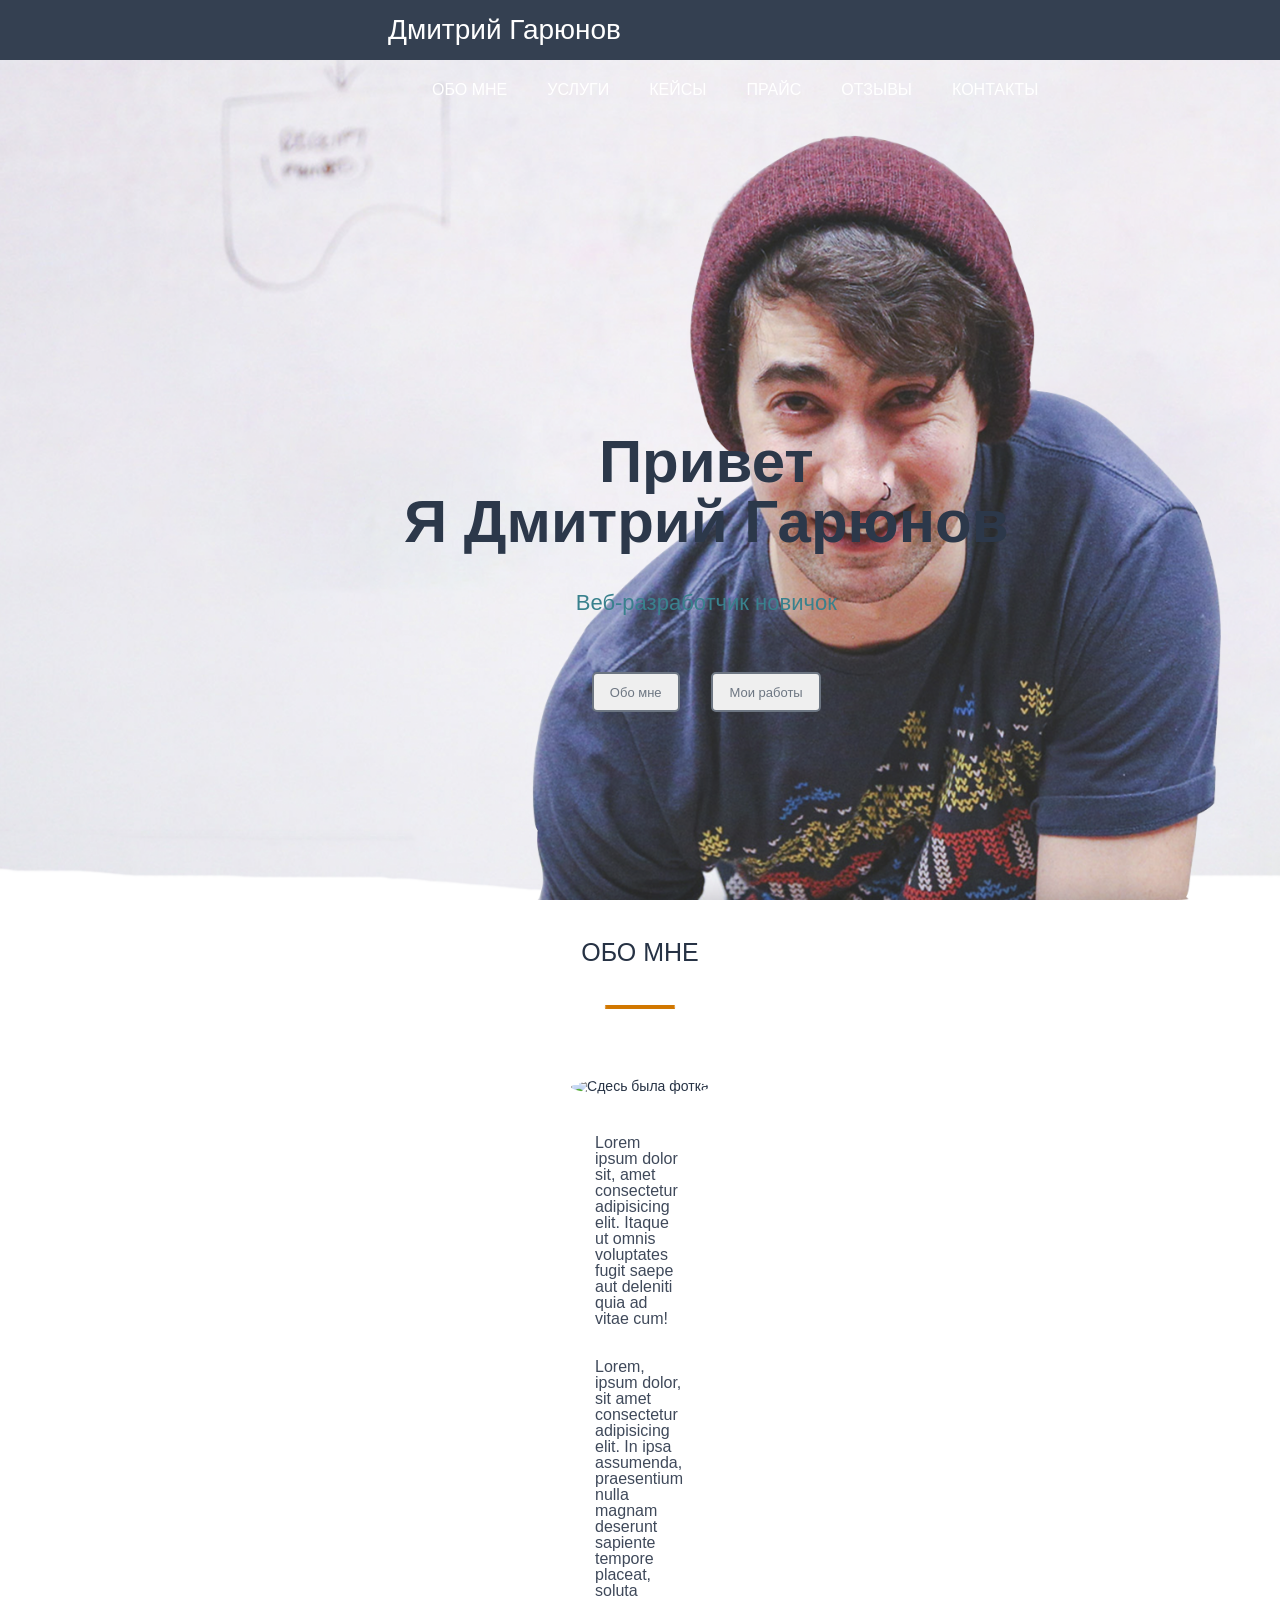
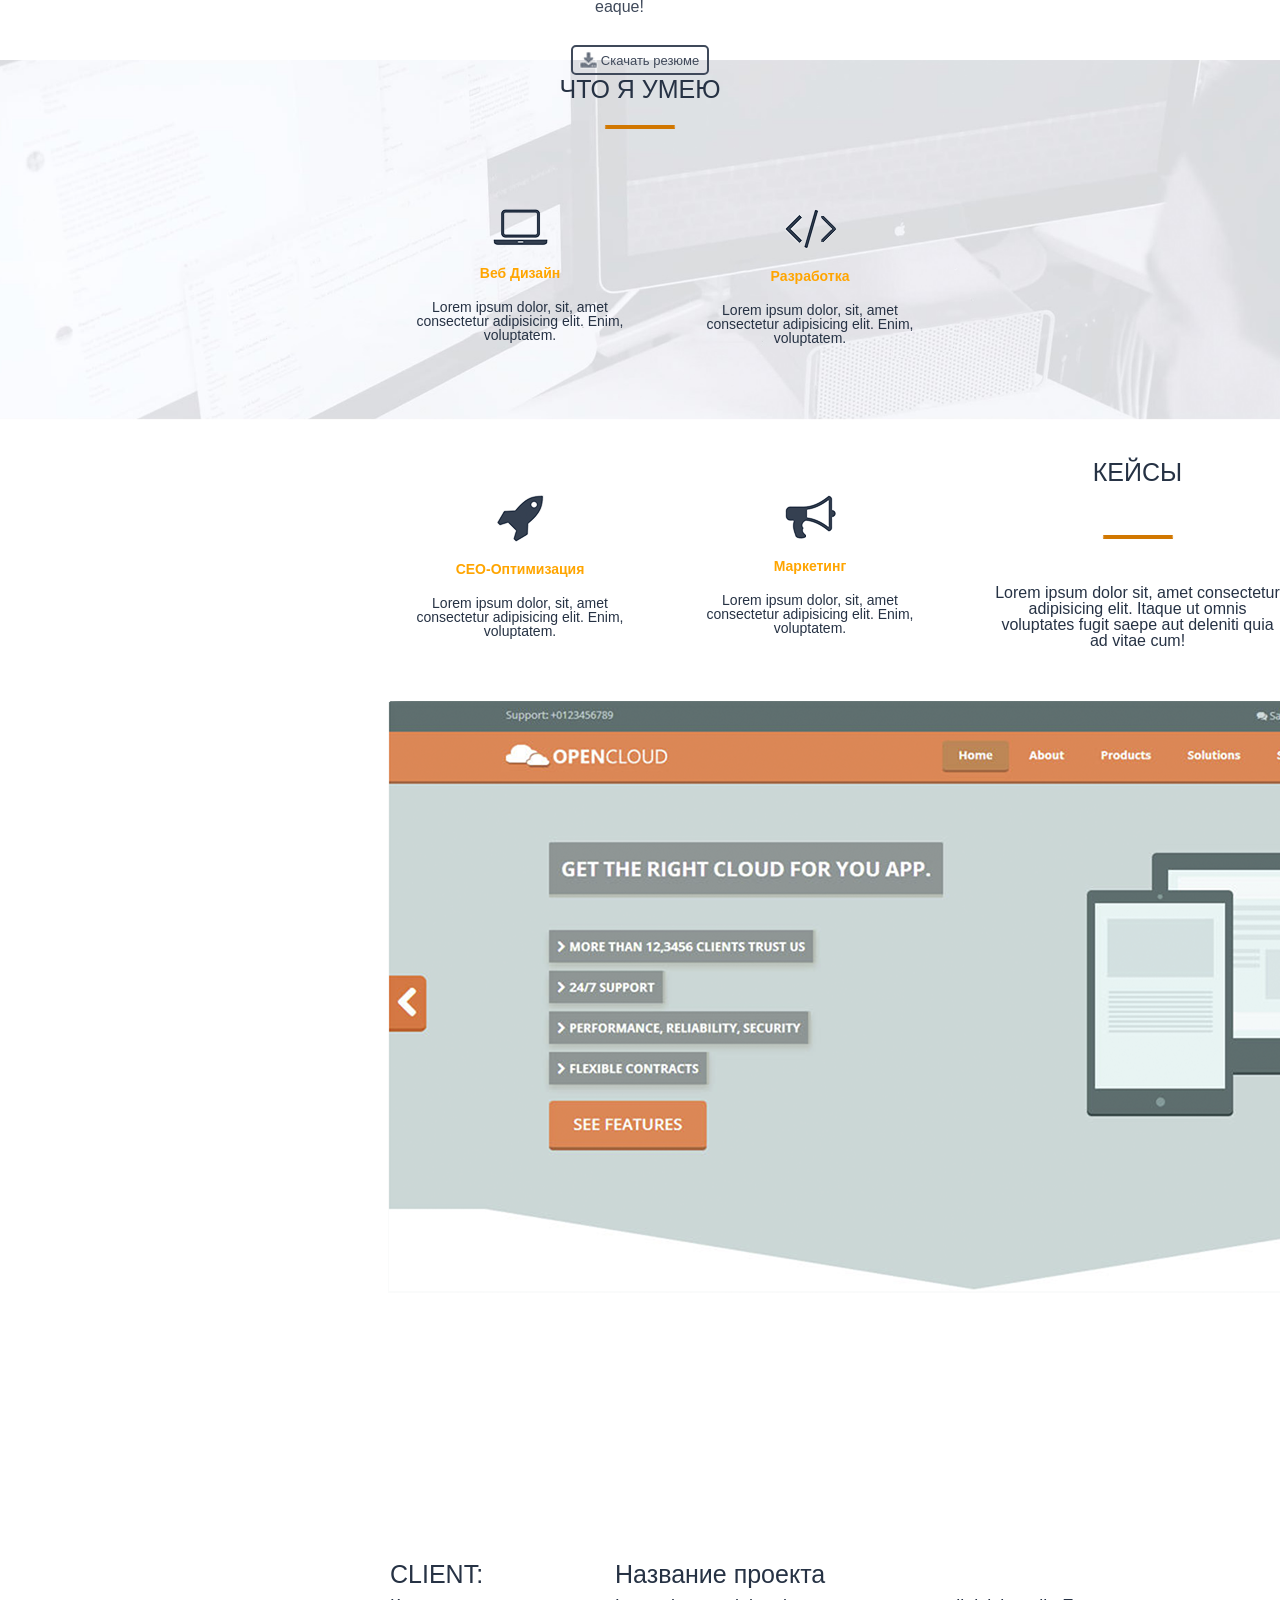
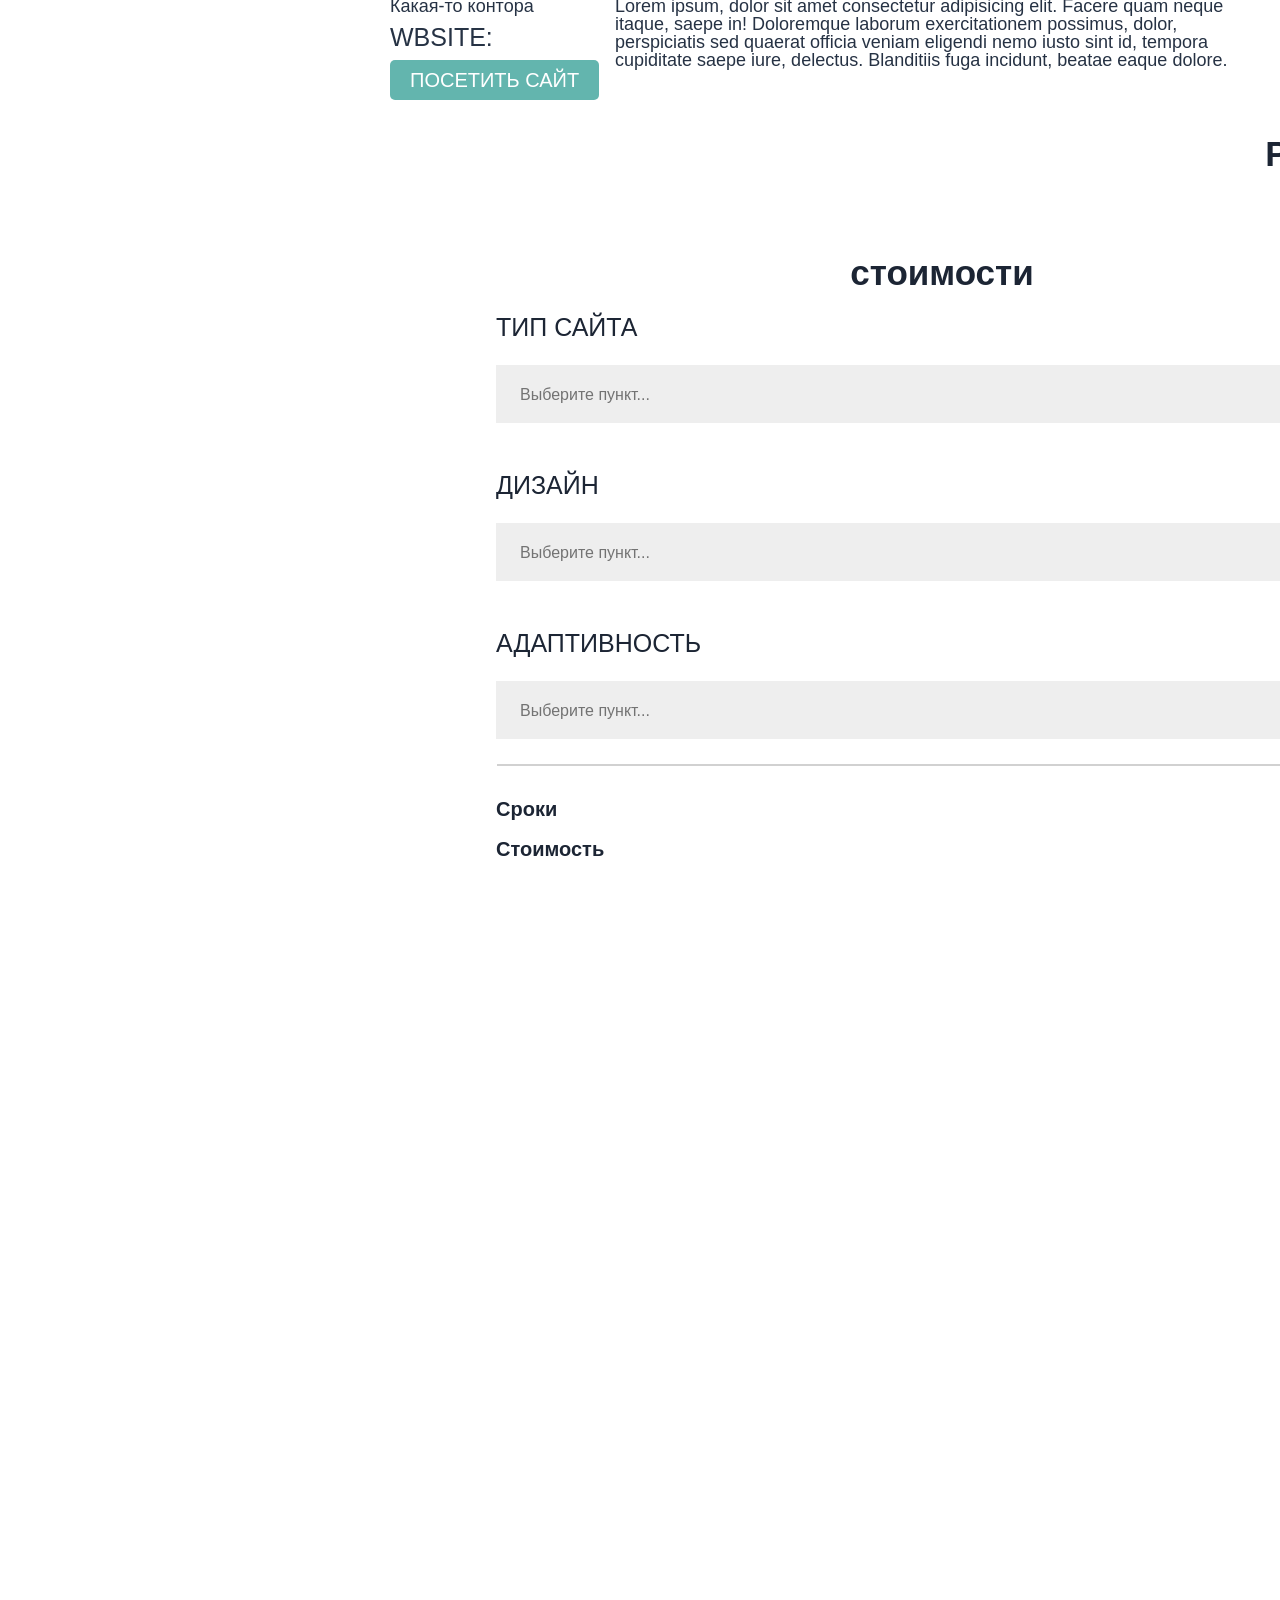
==== commit 873b026a: "Раздел 5 и 6 Доделал блок "Контакты" Выполнил анимацию по уроку; Добавил анимацию текста и фотогра" ====
--- a/src/index.html
+++ b/src/index.html
@@ -6,6 +6,7 @@
 	<title>Дмитрий_Гарюнов</title>
 	<link rel="stylesheet" type="text/css" href="css/reset.css">
 	<link rel="stylesheet" type="text/css" href="css/style.css">
+	<link rel="stylesheet" href="https://cdnjs.cloudflare.com/ajax/libs/animate.css/4.1.1/animate.min.css">
 
 </head>
 <body>
@@ -14,32 +15,84 @@
 			<div class="logo">Дмитрий Гарюнов</div>
 			<div class="menu">
 				<ul>
-					<li>Обо мне</li>
-					<li>Услуги</li>
-					<li>Кейсы</li>
-					<li>Прайс</li>
-					<li>Отзывы</li>
-					<li>Контакты</li>
+					<li><a href="#">Обо мне</a></li>
+					<li><a href="#">Услуги</a></li>
+					<li><a href="#">Кейсы</a></li>
+					<li><a href="#">Прайс</a></li>
+					<li><a href="#">Отзывы</a></li>
+					<li><a href="#">Контакты</a></li>
 
 				</ul>
 			</div>
 		</nav>
 	</header>
-	<div class="main"><div class="title__container">
+	<section class="main"><div class="title__container">
 		<h1>Привет <br>Я Дмитрий Гарюнов</h1>
 		<h4>Веб-разработчик новичок</h4>
-		<input type="submit" value="Обо мне">
-		<input type="submit" value="Мои работы">
+		<input type="button" value="Обо мне">
+		<input type="button" value="Мои работы">
 		</div>
-	</div>
-	<div class="about">
+	</section>
+		<!-- <br>
+		<br>
+		<br>
+		<br>
+		<br>
+		<br>
+		<br>
+		<br>
+		<br>
+		<br>
+		<br>
+		<br>
+		<br>
+		<br>
+		<br>
+		<br>
+		<br>
+		<br>
+		<br>
+		<br>
+		<br>
+		<br>
+		<br>
+		<br>
+		<br>
+		<br>
+		<br>
+		<br>
+		<br>
+		<br>
+		<br>
+		<br>
+		<br>
+		<br>
+		<br>
+		<br>
+		<br>
+		<br>
+		<br>
+		<br>
+		<br>
+		<br>
+		<br>
+		<br>
+		<br>
+		<br>
+		<br>
+		<br>
+		<br>
+		<br> -->
+	<section class="about">
+			<div class="about_container">
 			<h2>ОБО МНЕ</h2>
 			<img src="img/Черта заголовка.png" alt="Черта заголовка была тут">
-			<div class="about-img"><img src="https://lh3.googleusercontent.com/a-/AOh14Gib2hvYriZHEkrtSIHoOWxxLqS1s-O77g47edwD=s360-p-rw-no" alt="Сдесь была фотка"></div>
+			<div class="animate__animated animate__flipInY"><img src="https://lh3.googleusercontent.com/a-/AOh14Gib2hvYriZHEkrtSIHoOWxxLqS1s-O77g47edwD=s360-p-rw-no" alt="Сдесь была фотка"></div>
 			<h4>Lorem ipsum dolor sit, amet consectetur adipisicing elit. Itaque ut omnis voluptates fugit saepe aut deleniti quia ad vitae cum!<br><br><br>Lorem, ipsum dolor, sit amet consectetur adipisicing elit. In ipsa assumenda, praesentium nulla magnam deserunt sapiente tempore placeat, soluta eaque!</h4>
 			<input type="submit" value="Скачать резюме">
-	</div>
-	<div class="skills">
+			</div>
+	</section>
+	<section class="skills">
 			<div class="skills-main"><h2>ЧТО Я УМЕЮ</h2>
 			<img src="img/Черта заголовка.png" alt="Черта заголовка была тут">
 			<div class="skills-box">
@@ -66,8 +119,8 @@
 				</ul>
 			</div>
 			</div>
-	</div>
-		<div class="box">
+	</section>
+		<section class="box">
 			<h2 align="center">Кейсы</h2><br><br>
 			<img src="img/Черта заголовка.png" alt="Черта заголовка была тут"><br><br>
 			<h4>Lorem ipsum dolor sit, amet consectetur adipisicing elit. Itaque ut omnis voluptates fugit saepe aut deleniti quia ad vitae cum!</h4>
@@ -82,8 +135,8 @@
 				
 			</div>
 			<br>
-		</div>
-			<div class="price"><div class="price-container"><h2>Расчет стоимости</h2>
+		</section>
+			<section class="price"><div class="price-container"><h2>Расчет стоимости</h2>
 				<div class="type">
 					<h3>Тип сайта</h3>
 					<select name="list1" id="list" >
@@ -117,28 +170,42 @@
 					<h1>0</h1><br><h1>0</h1></div>
 
 				</div>
-			</div>
-			<div class="statistics">
-					<div class="statistics-container"><h1>НЕМНОГО СТАТИСТИКИ</h2>
-					<img src="img/Черта заголовка.png" alt="Черта заголовка была тут"><br><br>
-						<div class="ulli"><ul>
-							<li><img src="img/смайл.png" alt="иконка смайл"><br>
-						<h2>120</h2>
-						<h4>Счастливых клиентов</h4></li>
-							<li><img src="img/скобки.png" alt="иконка скобки"><br>
-						<h2>4600</h2>
-						<h4>Часов работы</h4></li>
-							<li><img src="img/галочка.png" alt="иконка галочка"><br>
-						<h2>340</h2>
-						<h4>Проектов завершено</h4></li>
-							<li><img src="img/кубок.png" alt="иконка кубок"><br>
-						<h2>23</h2>
-						<h4>Наград получено</h4></li>
-						</ul>
-						</div>
-					</div>
-			</div>
-			<div class="reviews"><div class="reviews-container"><h2>ОТЗЫВЫ</h2>
+			</section>
+			
+									<div class="parallax">
+										<!--  <div class="parallax__group">
+										    
+										  </div> -->
+						  				<div class="parallax__group">
+						    				<div class="parallax__layer parallax__layer--back">
+										      ...
+										    </div>
+										    <div class="parallax__layer parallax__layer--base">
+										       <section class="statistics">
+										    	<div class="statistics-container"><h1>НЕМНОГО СТАТИСТИКИ</h1>
+													<img src="img/Черта заголовка.png" alt="Черта заголовка была тут"><br><br>
+														<div class="ulli">
+															<ul>
+															<li><img src="img/смайл.png" alt="иконка смайл"><br>
+																<h2>120</h2>
+																<h4>Счастливых клиентов</h4></li>
+															<li><img src="img/скобки.png" alt="иконка скобки"><br>
+																<h2>4600</h2>
+																<h4>Часов работы</h4></li>
+															<li><img src="img/галочка.png" alt="иконка галочка"><br>
+																<h2>340</h2>
+																<h4>Проектов завершено</h4></li>
+															<li><img src="img/кубок.png" alt="иконка кубок"><br>
+																<h2>23</h2>
+																<h4>Наград получено</h4></li>
+															</ul>
+														</div>
+												</div>
+											</section>
+										    </div>
+						  				</div>
+										  <div class="parallax__group">
+										    <section class="reviews"><div class="reviews-container"><h2>ОТЗЫВЫ</h2>
 				<img src="img/Черта заголовка.png" alt="Черта заголовка была тут"><br><br>
 				<img src="img/фотка2.png" alt="фотка сюда"><br><br>
 				<div class="reviews-container2">
@@ -150,34 +217,43 @@
 					<p id="text3">Lorem, ipsum dolor sit amet.</p>
 				</div>
 				</div>
-			</div>
-			<div class="contacts">
-				<div class="contacts-container"><h2>МОИ КОНТАКТЫ</h2>
-				<img src="img/Черта заголовка.png" alt="Черта заголовка была тут">
-				<p>Lorem ipsum dolor sit amet consectetur adipisicing elit. Fugiat, aliquid.</p>
-					<div class="contacts-container2">
-						<ul>
-							<li><img src="img/гео.png" alt="иконка гео"><br>
-							Адрес</li>
-							<li><img src="img/конверт.png" alt="иконка конверт"><br>
-							Почта</h4></li>
-							<li><img src="img/труба.png" alt="иконка труба"><br>
-							Телефон</li>
-						</ul>
-					</div>
-					<div class="contacts-container3"><h1>ОСТАВЬТЕ МНЕ СООБЩЕНИЕ</h1>
-					<ul>
-						<li><input type="text" name="name" value="" placeholder="Имя"></li>
-						<li><input type="text" name="email" value="" placeholder="email"></li>
-					</ul>
-					<br>
-					<textarea name="message" id="1" cols="44" rows="10">
-					</textarea><br>
-					<input type="reset" value="Отправить">
-					</div>
+			</section>
+										  </div>
+										  <div class="parallax__group">
+											<section class="contacts">
+															<div class="contacts-container">
+																<h2>МОИ КОНТАКТЫ</h2>
+																<img src="img/Черта заголовка.png" alt="Черта заголовка была тут">
+																<p>Lorem ipsum dolor sit amet consectetur adipisicing elit. Fugiat, aliquid.</p><br>
+																		<ul>
+																			<li><img src="img/гео.png" alt="иконка гео"><br>
+																			Адрес</li>
+																			<li><img src="img/конверт.png" alt="иконка конверт"><br>
+																			Почта</h4></li>
+																			<li><img src="img/труба.png" alt="иконка труба"><br>
+																			Телефон</li>
+																		</ul><br>
+																<h1>ОСТАВЬТЕ МНЕ СООБЩЕНИЕ</h1><br>
+																	<div class="contacts-container3">
+																		<ul>
+																			<li><input type="text" name="name" value="" placeholder="Имя"></li>
+																			<li><input type="text" name="email" value="" placeholder="email"></li>
+																		</ul>
+																	</div><br>
+																<textarea name="message" id="1" cols="100" rows="10"></textarea><br>
+																	<div class="contacts-container2">
+																<input type="reset" value="Отправить">
+																</div>
+															</div>
+														</section>
+										  </div>
+									</div>
+
 				
-				</div>
-			</div>
+			
+			
+
+			
 		
 	
 
--- a/src/css/style.css
+++ b/src/css/style.css
@@ -5,6 +5,7 @@
 	width: 100%;
 	height: 60px;
 	background: #344051;
+	position: fixed;
 }
 .logo{
 	color: #fff;
@@ -12,6 +13,9 @@
 	line-height: 60px;
 	margin-left: 388px;
 	float: left;
+	-webkit-animation: comming 2s ease;
+	-o-animation: comming 2s ease;
+	animation: comming 2s ease;
 }
 .menu{
 	float: left;
@@ -24,17 +28,97 @@
 	margin-right: 40px;
 	font-size: 16px;
 	text-transform: uppercase;
+	-webkit-animation: topshift 0.4s ease forwards;
+	-o-animation: topshift 0.4s ease forwards;
+	animation: topshift 0.4s ease forwards;
+	opacity: 0;
+}
+.menu li a{
+	transition: all 0.1s;
+	color: white;
+	transform: scale(1);
+	display: inline-block;
+}
+.menu li a:visited{
+	color:white;
+}
+.menu li a:hover{
+	color: #d17700;
+}
+.menu li a:active{
+	transform: scale(1.1);
+}
+.title__container input{
+	transition: all 0.2s;
+	transform: scale(1);
+}
+.title__container input:hover{
+	background: #344051;
+	color:white;
+}
+.title__container input:active{
+	transform: scale(1.1);
+}
+@keyframes comming{
+	from{
+		opacity: 0;
+	}
+	to{
+		opacity: 1;
+	}
+}
+@keyframes topshift{
+	from{
+		opacity: 0;
+		margin-top: -80px;
+	}
+	to{
+		opacity: 1;
+		margin-top: 0px;
+	}
+}
+@keyframes titlemove{
+	from{
+		opacity: 0;
+		margin-left: -500px;
+	}
+	to{
+		opacity: 1;
+		margin-left: 404px;
+	}
+}
+.menu li:nth-child(2){
+	animation-delay: 0.4s;
+}
+.menu li:nth-child(3){
+	animation-delay: 0.8s;
+}
+.menu li:nth-child(4){
+	animation-delay: 1.2s;
+}
+.menu li:nth-child(5){
+	animation-delay: 1.6s;
+}
+.menu li:nth-child(6){
+	animation-delay: 2.0s;
 }
 .main{
 	width: 100%;
-	height: calc(100% - 60px);
-	background: url(../img/парень.png) 90% 100%/auto 85% no-repeat, url(../img/фон.jpg) center/cover no-repeat;
+	height: 100%;
+	background: url(../img/Парень.png) 90% 100%/auto 85% no-repeat, url(../img/фон.jpg) center/cover no-repeat;
 }
 .title__container{
 	float: left;
 	margin: 432px 0px 0px 404px;
 	color: #2c384a;
 	text-align: center;
+	opacity: 0;
+	-webkit-animation: titlemove 1s ease forwards;
+	-o-animation: titlemove 1s ease forwards;
+	animation: titlemove 1s ease forwards;
+	-webkit-animation-delay: 2.4s;
+	-o-animation-delay: 2.4s;
+	animation-delay: 2.4s;
 }
 	.title__container h1{
 		font-size: 60px;
@@ -63,23 +147,49 @@
 
 
 }
-	.about h2{
+@keyframes abouttext{
+	from{
+		opacity: 0;
+	}
+	to{
+		opacity: 1;
+	}
+}
+	.about_container h2{
+		
 		margin-top: 40px;
 		font-size: 25px;
 		margin-bottom: 40px;
 		text-align: center;
 		text-transform: uppercase;
-	}
-	.about h4{
+
+	}
+	.about_container h4{
+		opacity: 0;
 		color: #3f495a;
 		font-size: 16px;
 		text-align: left;
 		margin-top: 40px;
 		margin-left: 595px;
 		margin-right: 595px;
+		-webkit-animation: abouttext 0.5s ease forwards;
+		-o-animation: abouttext 0.5s ease forwards;
+		animation: abouttext 0.5s ease forwards;
+		animation-delay: 1s;
 		
 	}
-	.about input{
+	.about_container input{
+	transition: all 0.2s;
+	transform: scale(1);
+}
+.about_container input:hover{
+	background: forestgreen;
+	color:white;
+}
+.about_container input:active{
+	transform: scale(1.1);
+}
+	.about_container input{
 		height: 30px;
 		text-align: right;
 		color: #3f495a;
@@ -91,7 +201,7 @@
 		background: url(../img/download_button.png) 5% 50%/auto 70% no-repeat;
 	}
 
-	.about-img img{
+	.animate__animated img{
 		border-radius: 50% 50%;
 		margin-top: 60px;
 
@@ -116,6 +226,7 @@
 	}
 	.skills-box{
 		margin-left: 415px;
+
 	}
 	.skills-box li{
 		float: left;
@@ -124,7 +235,31 @@
 		margin-top: 40px;
 		margin-right: 80px;
 		margin-bottom: 93px;
-	}
+		-webkit- animation: boxinvade 0.5s ease forwards;
+		-o- animation: boxinvade 0.5s ease forwards;
+		animation: boxinvade 0.5s ease forwards;
+		opacity: 0;
+
+	}
+	@keyframes boxinvade{
+		from{
+			opacity: 0;
+			margin-left: -500px;
+		}
+		to{
+			opacity: 1;
+			margin-left: 0px;
+		}
+	}
+	.skills-box li:nth-child(2){
+	animation-delay: 0.4s;
+}
+.skills-box li:nth-child(3){
+	animation-delay: 0.8s;
+}
+.skills-box li:nth-child(4){
+	animation-delay: 1.2s;
+}
 	.skills-box p{
 		font-weight: bold;
 		margin: 20px 0px 20px;
@@ -241,14 +376,14 @@
 		font-weight: bold;
 }
 .statistics{
-	border: 1px solid #fff;
+	border: 1px solid transparent;
 			width: 100%;
 			height: 60%;
 			text-align: center;
 			color: #1c2534;
 			font-size: 25px;
 			text-transform: uppercase;
-			background: url(../img/statistics.jpg) center/cover no-repeat;
+			/*background: url(../img/statistics.jpg) center/cover no-repeat;*/
 }
 	.statistics-container{
 		/*border: 2px solid #6d7682;*/
@@ -274,10 +409,48 @@
 			line-height: 50px;
 			margin: 0px 40px; 
 	}
+							.parallax {
+						  perspective: 1px;
+						  height: 100vh;
+						  overflow-x: hidden;
+						  overflow-y: auto;
+						}
+
+						.parallax__layer {
+							/*border: 1px solid green;*/
+							position: absolute;
+							top: 0;
+							right: 0;
+							bottom: 0;
+							left: 0;
+						}
+						.parallax__group {
+							/*border: 1px solid black;*/
+						  position: relative;
+						  height: 60vh;
+						  transform-style: preserve-3d;
+
+						}
+
+						.parallax__layer--base {
+							transform: translateZ(0);
+
+						}
+
+						.parallax__layer--back {
+
+							transform: translateZ(-1px);
+ 							background: url(../img/statistics.jpg) center/cover no-repeat;
+ 							width: 200%;
+ 							height:200%;
+ 							left:-935px;
+ 							top: -350px;
+						}
 .reviews{
+	border: 1px solid transparent;
 		height: 592px;
 		width: 100%;
-		border: 1px solid #fff;
+		
 }
 	.reviews-container{
 						/*border: 1px solid #aaa;*/
@@ -303,19 +476,20 @@
   				display: block;
 }
 .contacts{
-		color: #fff;
+	border: 1px solid transparent;
 		height:810px;
 		width: 100%;
-		border: 1px solid #fff;
-		background: url(../img/contacts.jpg) center/cover no-repeat;
+		background: url(../img/Contacts.jpg) center/cover no-repeat;
 }
 	.contacts-container{
-		border: 1px solid #aaa;
+		/*border: 1px solid #aaa;*/
 						width: 735px;
-						margin: 105px 0px 0px 595px;
+						margin: 105px auto 0px auto;
 						text-align: center;
+						color: #fff;
 	}
 	.contacts-container h2{
+
 						font-weight: bold;
 						font-size: 40px;
 						margin-bottom: 20px;
@@ -327,29 +501,60 @@
 						margin-top: 40px;
 						font-size: 16px;
 	}
-	.contacts-container2 li{
-							float: left;
+	.contacts-container ul li{
+		/*border: 1px solid #aaa;*/
+							display: inline-block;
+							margin: 10px auto;
+							padding: 0px 80px;
+							/*float:left;*/
 							font-size: 16px;
 							line-height: 25px;
-							margin: 20px 10px;
 							font-weight:bold; 
-	}
-	.contacts-container3 h1{
-						margin: 20px 0px;	
+	}						
+	.contacts-container h1{
+		/*border: 1px solid #aaa;*/
+						margin: 10px 0px;	
 						font-weight: bold;	
 						font-size: 20px;
-						text-align: left;
-	}
-	.contacts-container3 input{
-						float:left;
+	}
+	.contacts-container input{
+		/*border: 1px solid #aaa;*/
 						height: 38px;
-						width:45%;
-						margin: 20px 5%;
+						width: 350px;
 						text-align: left;
 						color: #737373;
 						background: #eeeeee; 
 						font-size: 16px;
-						padding: 0px 20px;
+						padding: 0px 10px;
+	}
+	.contacts-container3 ul li{
+		/*border: 1px solid #aaa;*/
+						display: inline-block;
+						float: left;
+						margin: 10px 1px;
+						padding: 0px 7px;
 	}
 	.contacts-container3 textarea{
+		/*border: 1px solid #aaa;*/
+		margin: 10px 1px;
+	}
+	.contacts-container2 input{
+	height: 40px;
+		text-align: center;
+		color: #6d7682;
+		border: 2px solid #6d7682;
+		border-radius: 5px;
+		font-size: 13px;
+		padding: 0px 16px;
+	transition: all 0.2s;
+	transform: scale(1);
+}
+.contacts-container2 input:hover{
+	background: forestgreen;
+	color:white;
+}
+.contacts-container2 input:active{
+	transform: scale(1.1);
+	background: red;
+}
 	}
